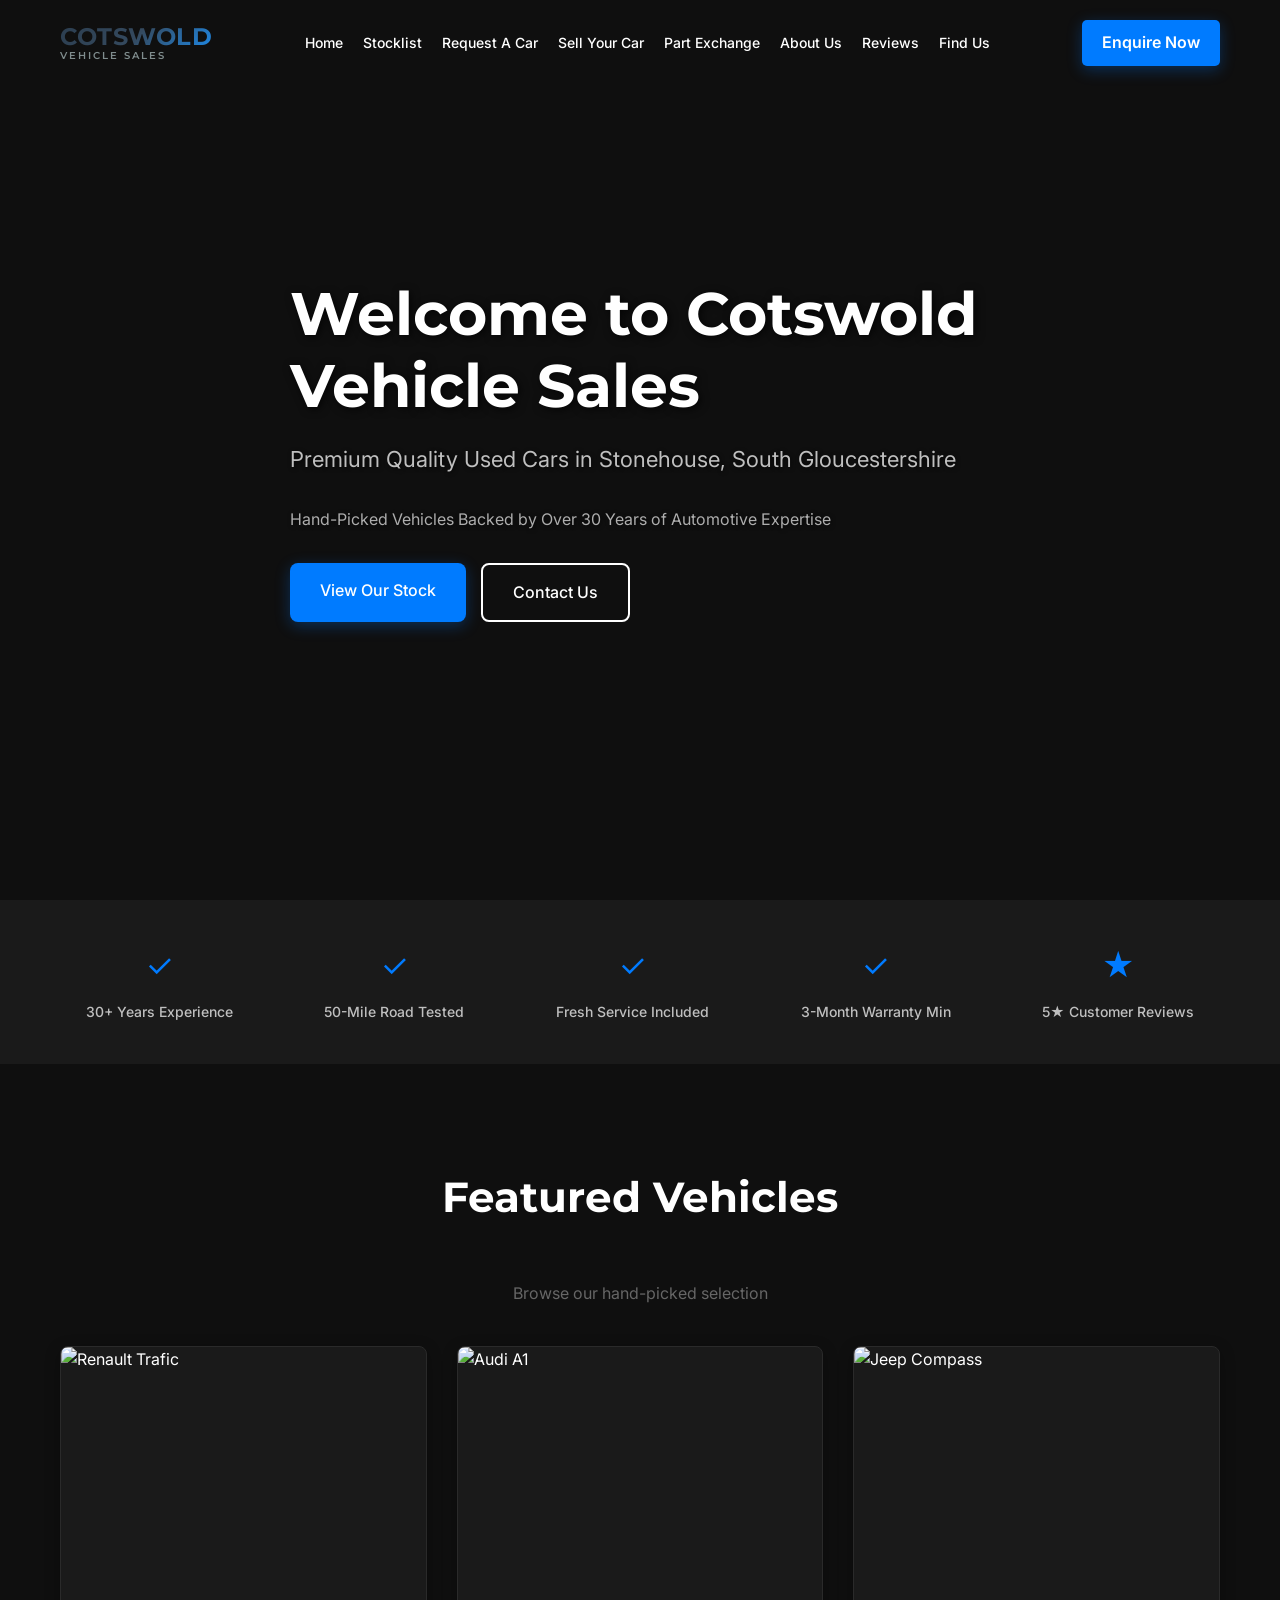
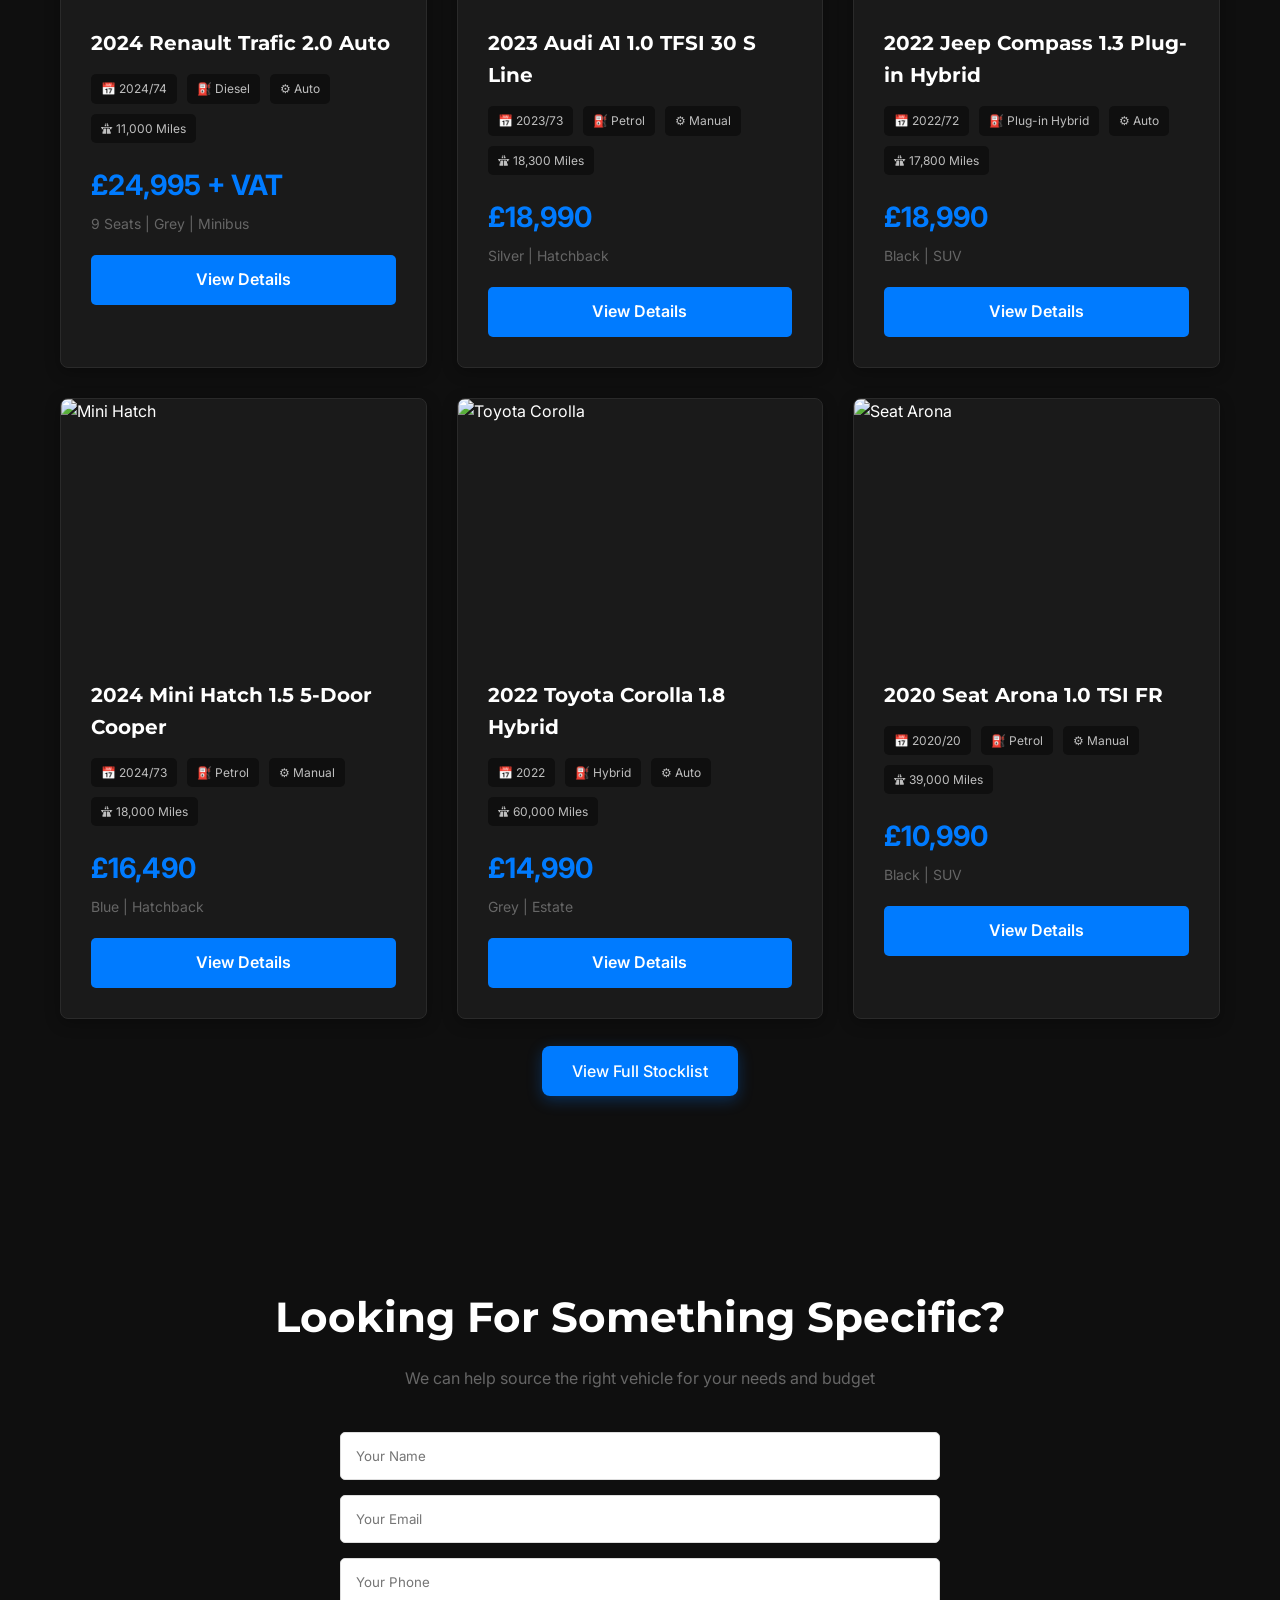
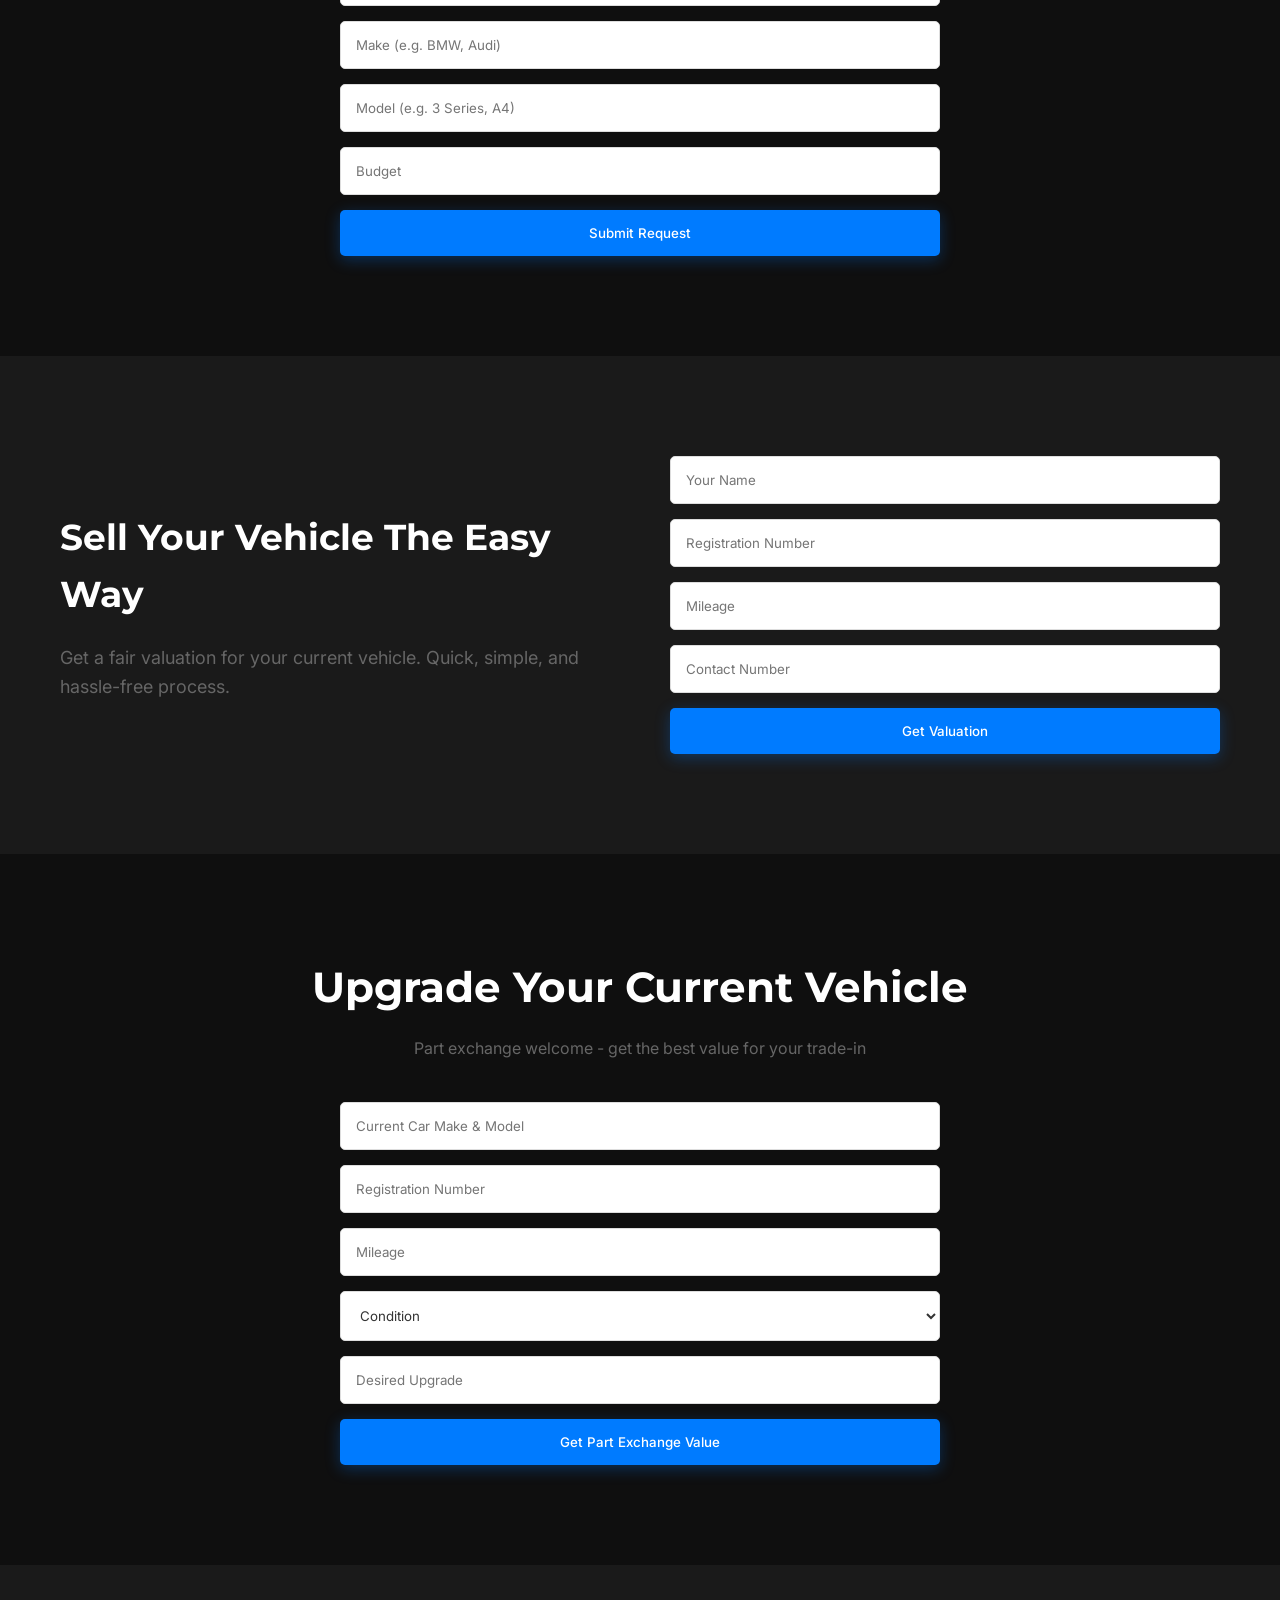
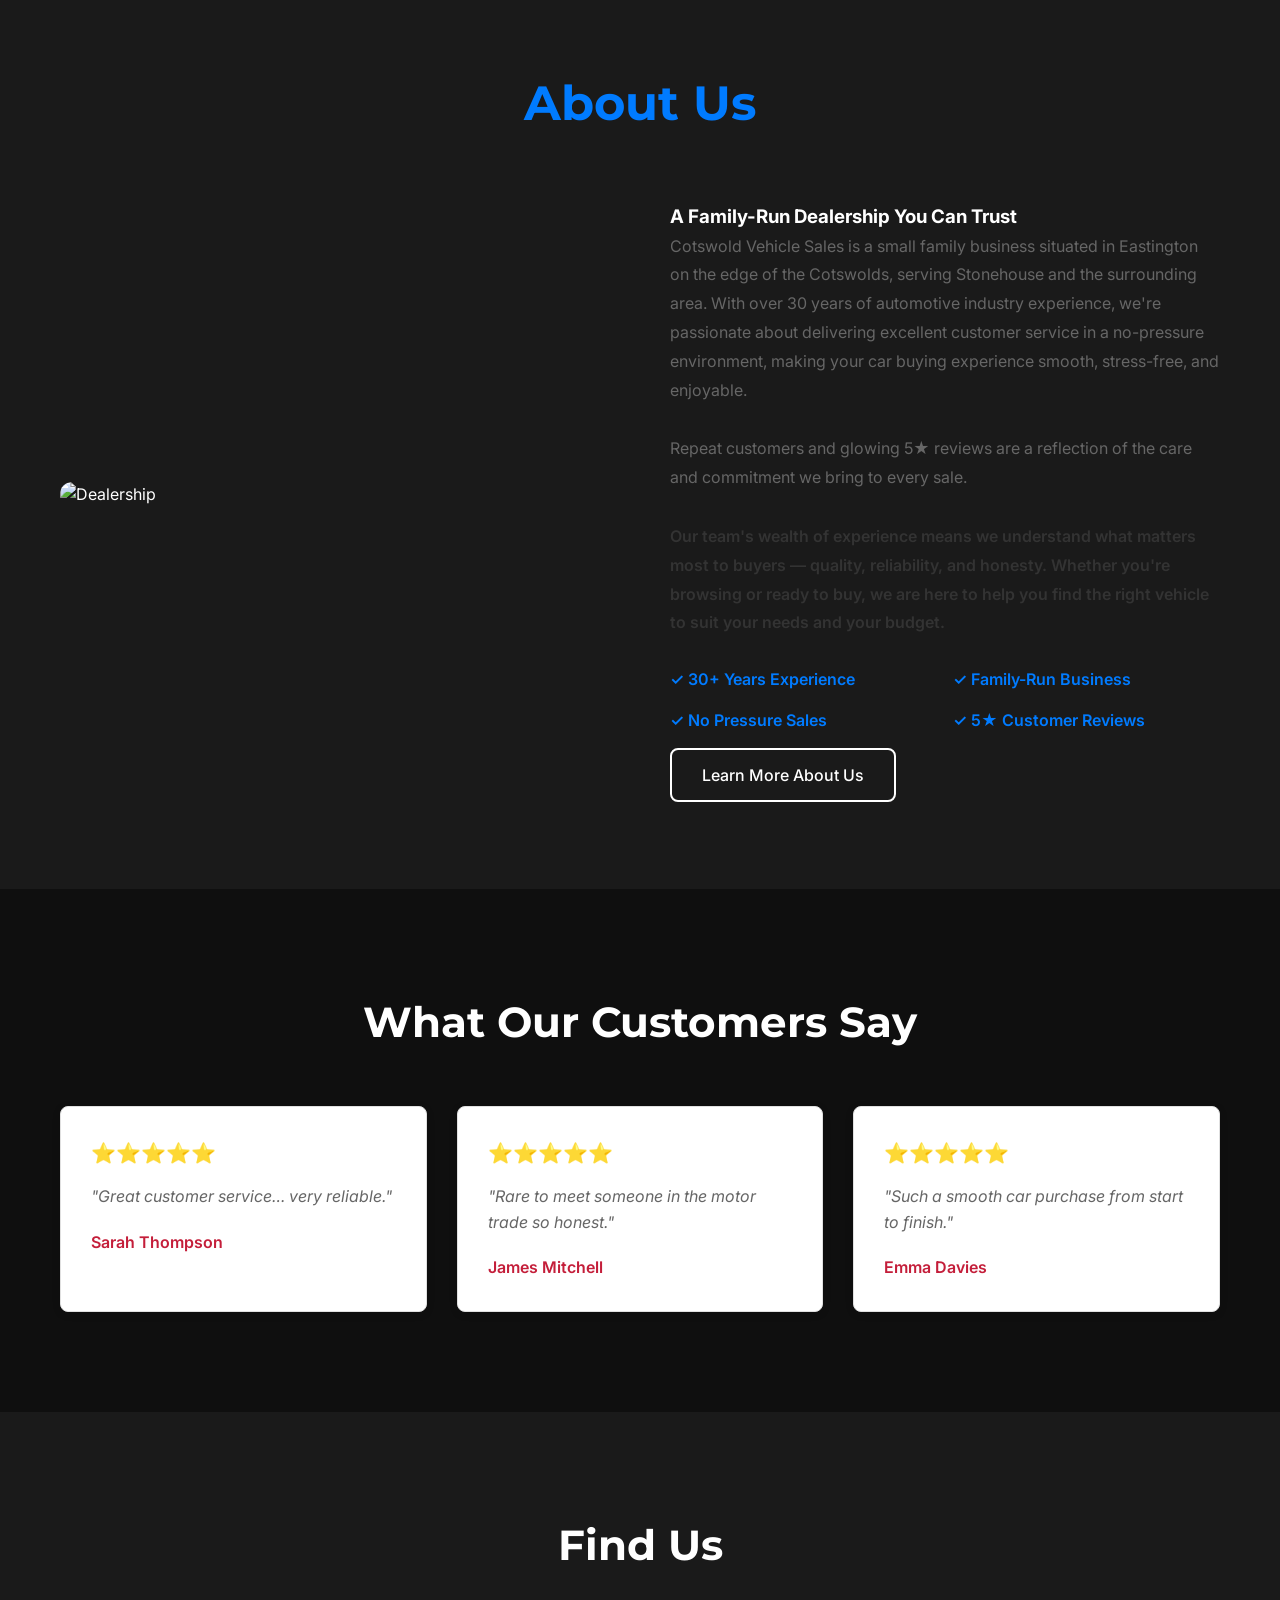
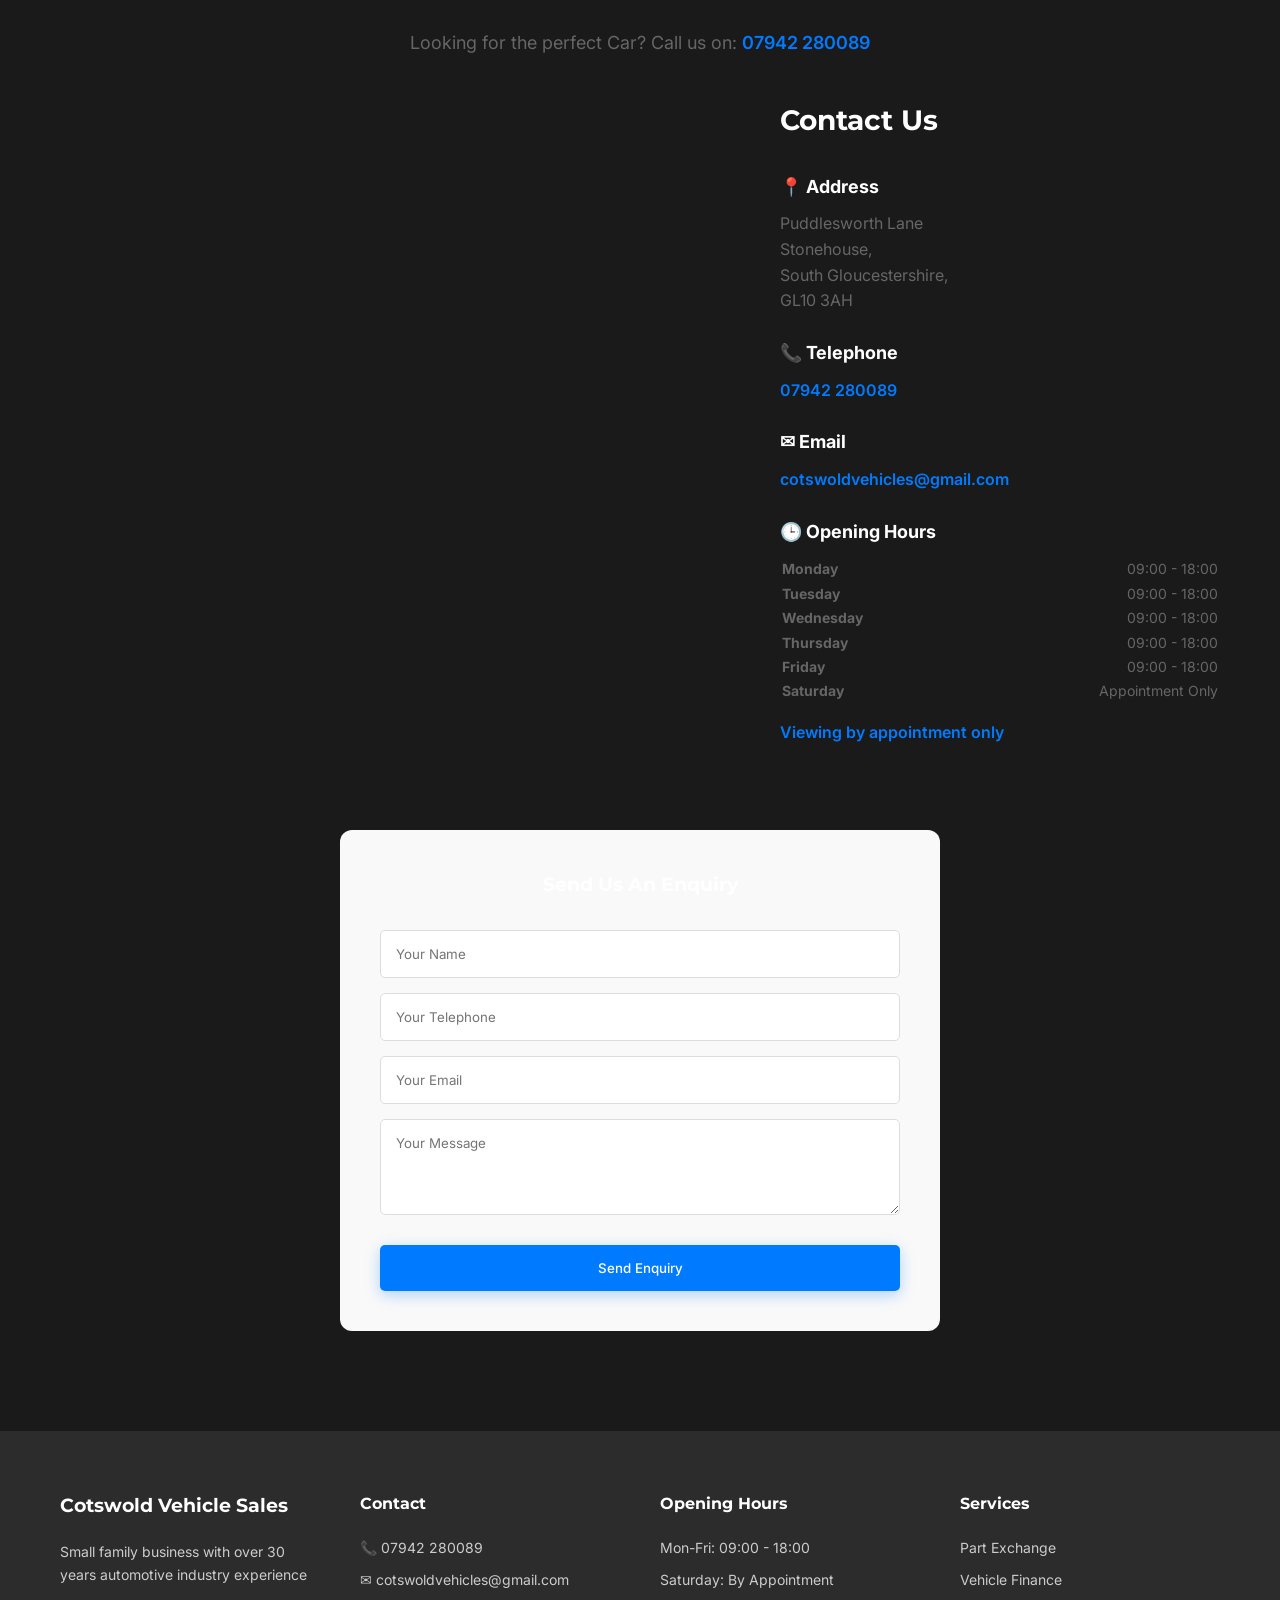
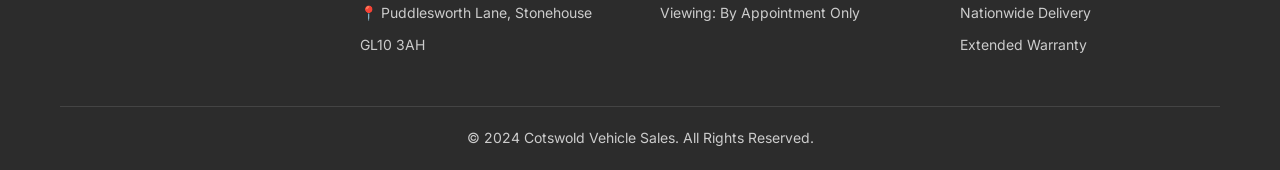
==== index.html @ 3a7c2513 "add all changes" ====
<!DOCTYPE html>
<html lang="en">
<head>
    <meta charset="UTF-8">
    <meta name="viewport" content="width=device-width, initial-scale=1.0">
    <title>Cotswold Vehicle Sales - Quality Used Cars in Stonehouse</title>
    <link rel="stylesheet" href="styles.css">
    <link href="https://fonts.googleapis.com/css2?family=Montserrat:wght@600;700&family=Inter:wght@400;500&display=swap" rel="stylesheet">
</head>
<body>
    <nav id="navbar">
        <div class="container">
            <div class="nav-content">
                <a href="index.html" class="logo">
                    <div class="logo-text">
                        <span class="logo-main">COTSWOLD</span>
                        <span class="logo-sub">Vehicle Sales</span>
                    </div>
                </a>
                <ul class="nav-links">
                    <li><a href="#home">Home</a></li>
                    <li><a href="#stocklist">Stocklist</a></li>
                    <li><a href="#request-car">Request A Car</a></li>
                    <li><a href="#sell-car">Sell Your Car</a></li>
                    <li><a href="#part-exchange">Part Exchange</a></li>
                    <li><a href="#about">About Us</a></li>
                    <li><a href="#reviews">Reviews</a></li>
                    <li><a href="#find-us">Find Us</a></li>
                </ul>
                <a href="contact.html" class="cta-btn">Enquire Now</a>
            </div>
        </div>
    </nav>

    <section class="hero" id="home">
        <div class="hero-overlay"></div>
        <div class="container">
            <div class="hero-content">
                <h1 class="fade-up">Welcome to Cotswold Vehicle Sales</h1>
                <p class="fade-up-delay">Premium Quality Used Cars in Stonehouse, South Gloucestershire</p>
                <p class="fade-up-delay" style="font-size: 16px; margin-top: 10px; opacity: 0.9;">Hand-Picked Vehicles Backed by Over 30 Years of Automotive Expertise</p>
                <div class="hero-buttons fade-up-delay-2">
                    <a href="#stocklist" class="btn-primary">View Our Stock</a>
                    <a href="#find-us" class="btn-secondary">Contact Us</a>
                </div>
            </div>
        </div>
    </section>

    <section class="trust-bar">
        <div class="container">
            <div class="trust-items">
                <div class="trust-item">
                    <div class="trust-icon">✓</div>
                    <p>30+ Years Experience</p>
                </div>
                <div class="trust-item">
                    <div class="trust-icon">✓</div>
                    <p>50-Mile Road Tested</p>
                </div>
                <div class="trust-item">
                    <div class="trust-icon">✓</div>
                    <p>Fresh Service Included</p>
                </div>
                <div class="trust-item">
                    <div class="trust-icon">✓</div>
                    <p>3-Month Warranty Min</p>
                </div>
                <div class="trust-item">
                    <div class="trust-icon">★</div>
                    <p>5★ Customer Reviews</p>
                </div>
            </div>
        </div>
    </section>

    <section class="featured-vehicles" id="stocklist">
        <div class="container">
            <h2>Featured Vehicles</h2>
            <p style="text-align: center; color: #666; margin-bottom: 40px;">Browse our hand-picked selection</p>
            <div class="vehicle-grid">
                <div class="vehicle-card">
                    <div class="vehicle-image">
                        <img src="https://images.unsplash.com/photo-1527786356703-4b100091cd2c?w=800" alt="Renault Trafic">
                    </div>
                    <div class="vehicle-info">
                        <h3>2024 Renault Trafic 2.0 Auto</h3>
                        <div class="specs">
                            <span>📅 2024/74</span>
                            <span>⛽ Diesel</span>
                            <span>⚙ Auto</span>
                            <span>🛣 11,000 Miles</span>
                        </div>
                        <div class="price">£24,995 + VAT</div>
                        <p class="finance">9 Seats | Grey | Minibus</p>
                        <a href="inventory.html" class="btn-view">View Details</a>
                    </div>
                </div>

                <div class="vehicle-card">
                    <div class="vehicle-image">
                        <img src="https://images.unsplash.com/photo-1606664515524-ed2f786a0bd6?w=800" alt="Audi A1">
                    </div>
                    <div class="vehicle-info">
                        <h3>2023 Audi A1 1.0 TFSI 30 S Line</h3>
                        <div class="specs">
                            <span>📅 2023/73</span>
                            <span>⛽ Petrol</span>
                            <span>⚙ Manual</span>
                            <span>🛣 18,300 Miles</span>
                        </div>
                        <div class="price">£18,990</div>
                        <p class="finance">Silver | Hatchback</p>
                        <a href="inventory.html" class="btn-view">View Details</a>
                    </div>
                </div>

                <div class="vehicle-card">
                    <div class="vehicle-image">
                        <img src="https://images.unsplash.com/photo-1519641471654-76ce0107ad1b?w=800" alt="Jeep Compass">
                    </div>
                    <div class="vehicle-info">
                        <h3>2022 Jeep Compass 1.3 Plug-in Hybrid</h3>
                        <div class="specs">
                            <span>📅 2022/72</span>
                            <span>⛽ Plug-in Hybrid</span>
                            <span>⚙ Auto</span>
                            <span>🛣 17,800 Miles</span>
                        </div>
                        <div class="price">£18,990</div>
                        <p class="finance">Black | SUV</p>
                        <a href="inventory.html" class="btn-view">View Details</a>
                    </div>
                </div>

                <div class="vehicle-card">
                    <div class="vehicle-image">
                        <img src="https://images.unsplash.com/photo-1556189250-72ba954cfc2b?w=800" alt="Mini Hatch">
                    </div>
                    <div class="vehicle-info">
                        <h3>2024 Mini Hatch 1.5 5-Door Cooper</h3>
                        <div class="specs">
                            <span>📅 2024/73</span>
                            <span>⛽ Petrol</span>
                            <span>⚙ Manual</span>
                            <span>🛣 18,000 Miles</span>
                        </div>
                        <div class="price">£16,490</div>
                        <p class="finance">Blue | Hatchback</p>
                        <a href="inventory.html" class="btn-view">View Details</a>
                    </div>
                </div>

                <div class="vehicle-card">
                    <div class="vehicle-image">
                        <img src="https://images.unsplash.com/photo-1621007947382-bb3c3994e3fb?w=800" alt="Toyota Corolla">
                    </div>
                    <div class="vehicle-info">
                        <h3>2022 Toyota Corolla 1.8 Hybrid</h3>
                        <div class="specs">
                            <span>📅 2022</span>
                            <span>⛽ Hybrid</span>
                            <span>⚙ Auto</span>
                            <span>🛣 60,000 Miles</span>
                        </div>
                        <div class="price">£14,990</div>
                        <p class="finance">Grey | Estate</p>
                        <a href="inventory.html" class="btn-view">View Details</a>
                    </div>
                </div>

                <div class="vehicle-card">
                    <div class="vehicle-image">
                        <img src="https://images.unsplash.com/photo-1552519507-da3b142c6e3d?w=800" alt="Seat Arona">
                    </div>
                    <div class="vehicle-info">
                        <h3>2020 Seat Arona 1.0 TSI FR</h3>
                        <div class="specs">
                            <span>📅 2020/20</span>
                            <span>⛽ Petrol</span>
                            <span>⚙ Manual</span>
                            <span>🛣 39,000 Miles</span>
                        </div>
                        <div class="price">£10,990</div>
                        <p class="finance">Black | SUV</p>
                        <a href="inventory.html" class="btn-view">View Details</a>
                    </div>
                </div>
            </div>
            <div style="text-align: center; margin-top: 40px;">
                <a href="inventory.html" class="btn-primary">View Full Stocklist</a>
            </div>
        </div>
    </section>

    <section class="request-car" id="request-car">
        <div class="container">
            <h2>Looking For Something Specific?</h2>
            <p style="text-align: center; color: #666; margin-bottom: 40px;">We can help source the right vehicle for your needs and budget</p>
            <form class="request-form">
                <input type="text" placeholder="Your Name" required>
                <input type="email" placeholder="Your Email" required>
                <input type="tel" placeholder="Your Phone" required>
                <input type="text" placeholder="Make (e.g. BMW, Audi)">
                <input type="text" placeholder="Model (e.g. 3 Series, A4)">
                <input type="text" placeholder="Budget">
                <button type="submit" class="btn-primary">Submit Request</button>
            </form>
        </div>
    </section>

    <section class="sell-car" id="sell-car">
        <div class="container">
            <div class="sell-grid">
                <div class="sell-content">
                    <h2>Sell Your Vehicle The Easy Way</h2>
                    <p>Get a fair valuation for your current vehicle. Quick, simple, and hassle-free process.</p>
                </div>
                <form class="sell-form">
                    <input type="text" placeholder="Your Name" required>
                    <input type="text" placeholder="Registration Number" required>
                    <input type="text" placeholder="Mileage" required>
                    <input type="tel" placeholder="Contact Number" required>
                    <button type="submit" class="btn-primary">Get Valuation</button>
                </form>
            </div>
        </div>
    </section>

    <section class="part-exchange" id="part-exchange">
        <div class="container">
            <h2>Upgrade Your Current Vehicle</h2>
            <p style="text-align: center; color: #666; margin-bottom: 40px;">Part exchange welcome - get the best value for your trade-in</p>
            <form class="exchange-form">
                <input type="text" placeholder="Current Car Make & Model" required>
                <input type="text" placeholder="Registration Number" required>
                <input type="text" placeholder="Mileage" required>
                <select required>
                    <option value="">Condition</option>
                    <option>Excellent</option>
                    <option>Good</option>
                    <option>Fair</option>
                </select>
                <input type="text" placeholder="Desired Upgrade">
                <button type="submit" class="btn-primary">Get Part Exchange Value</button>
            </form>
        </div>
    </section>

    <section class="about-home" id="about">
        <div class="container">
            <h2>About Us</h2>
            <div class="about-grid">
                <div class="about-image">
                    <img src="https://images.unsplash.com/photo-1486262715619-67b85e0b08d3?w=800" alt="Dealership">
                </div>
                <div class="about-content">
                    <h3>A Family-Run Dealership You Can Trust</h3>
                    <p>Cotswold Vehicle Sales is a small family business situated in Eastington on the edge of the Cotswolds, serving Stonehouse and the surrounding area. With over 30 years of automotive industry experience, we're passionate about delivering excellent customer service in a no-pressure environment, making your car buying experience smooth, stress-free, and enjoyable.</p>
                    <p>Repeat customers and glowing 5★ reviews are a reflection of the care and commitment we bring to every sale.</p>
                    <p style="margin-top: 25px; font-weight: 600; color: #333;">Our team's wealth of experience means we understand what matters most to buyers — quality, reliability, and honesty. Whether you're browsing or ready to buy, we are here to help you find the right vehicle to suit your needs and your budget.</p>
                    <div class="about-features">
                        <div class="feature-item">✓ 30+ Years Experience</div>
                        <div class="feature-item">✓ Family-Run Business</div>
                        <div class="feature-item">✓ No Pressure Sales</div>
                        <div class="feature-item">✓ 5★ Customer Reviews</div>
                    </div>
                    <a href="about.html" class="btn-secondary">Learn More About Us</a>
                </div>
            </div>
        </div>
    </section>

    <section class="testimonials" id="reviews">
        <div class="container">
            <h2>What Our Customers Say</h2>
            <div class="testimonial-slider">
                <div class="testimonial-card">
                    <div class="stars">⭐⭐⭐⭐⭐</div>
                    <p>"Great customer service… very reliable."</p>
                    <div class="customer">Sarah Thompson</div>
                </div>
                <div class="testimonial-card">
                    <div class="stars">⭐⭐⭐⭐⭐</div>
                    <p>"Rare to meet someone in the motor trade so honest."</p>
                    <div class="customer">James Mitchell</div>
                </div>
                <div class="testimonial-card">
                    <div class="stars">⭐⭐⭐⭐⭐</div>
                    <p>"Such a smooth car purchase from start to finish."</p>
                    <div class="customer">Emma Davies</div>
                </div>
            </div>
        </div>
    </section>

    <section class="find-us" id="find-us">
        <div class="container">
            <h2>Find Us</h2>
            <p style="text-align: center; color: #666; margin-bottom: 40px; font-size: 18px;">Looking for the perfect Car? Call us on: <a href="tel:07942280089" style="color: #007BFF; font-weight: 600; text-decoration: none;">07942 280089</a></p>
            <div class="location-grid">
                <div class="map-placeholder">
                    <iframe src="https://www.google.com/maps/embed?pb=!1m18!1m12!1m3!1d2478.8!2d-2.2!3d51.7!2m3!1f0!2f0!3f0!3m2!1i1024!2i768!4f13.1!3m3!1m2!1s0x0%3A0x0!2zNTHCsDQyJzAwLjAiTiAywrAxMicwMC4wIlc!5e0!3m2!1sen!2suk!4v1234567890" width="100%" height="400" style="border:0; border-radius: 8px;" allowfullscreen="" loading="lazy"></iframe>
                </div>
                <div class="location-info">
                    <h3>Contact Us</h3>
                    <div class="info-item">
                        <h4>📍 Address</h4>
                        <p>Puddlesworth Lane<br>Stonehouse,<br>South Gloucestershire,<br>GL10 3AH</p>
                    </div>
                    <div class="info-item">
                        <h4>📞 Telephone</h4>
                        <p><a href="tel:07942280089" style="color: #007BFF; text-decoration: none; font-weight: 600;">07942 280089</a></p>
                    </div>
                    <div class="info-item">
                        <h4>✉ Email</h4>
                        <p><a href="mailto:cotswoldvehicles@gmail.com" style="color: #007BFF; text-decoration: none; font-weight: 600;">cotswoldvehicles@gmail.com</a></p>
                    </div>
                    <div class="info-item">
                        <h4>🕒 Opening Hours</h4>
                        <table style="width: 100%; color: #666; font-size: 14px;">
                            <tr><td><strong>Monday</strong></td><td style="text-align: right;">09:00 - 18:00</td></tr>
                            <tr><td><strong>Tuesday</strong></td><td style="text-align: right;">09:00 - 18:00</td></tr>
                            <tr><td><strong>Wednesday</strong></td><td style="text-align: right;">09:00 - 18:00</td></tr>
                            <tr><td><strong>Thursday</strong></td><td style="text-align: right;">09:00 - 18:00</td></tr>
                            <tr><td><strong>Friday</strong></td><td style="text-align: right;">09:00 - 18:00</td></tr>
                            <tr><td><strong>Saturday</strong></td><td style="text-align: right;">Appointment Only</td></tr>
                        </table>
                        <p style="margin-top: 15px; font-weight: 600; color: #007BFF;">Viewing by appointment only</p>
                    </div>
                </div>
            </div>
            
            <div style="max-width: 600px; margin: 60px auto 0; background: #F9F9F9; padding: 40px; border-radius: 12px;">
                <h3 style="text-align: center; margin-bottom: 30px; font-family: 'Montserrat', sans-serif;">Send Us An Enquiry</h3>
                <form class="request-form">
                    <input type="text" placeholder="Your Name" required>
                    <input type="tel" placeholder="Your Telephone" required>
                    <input type="email" placeholder="Your Email" required>
                    <textarea placeholder="Your Message" rows="4" style="padding: 15px; border: 1px solid #DDDDDD; border-radius: 5px; font-family: 'Inter', sans-serif; background: #FFFFFF; color: #333333; width: 100%; margin-bottom: 15px;"></textarea>
                    <button type="submit" class="btn-primary">Send Enquiry</button>
                </form>
            </div>
        </div>
    </section>

    <footer>
        <div class="container">
            <div class="footer-content">
                <div class="footer-col">
                    <h3>Cotswold Vehicle Sales</h3>
                    <p>Small family business with over 30 years automotive industry experience</p>
                </div>
                <div class="footer-col">
                    <h4>Contact</h4>
                    <ul>
                        <li>📞 07942 280089</li>
                        <li>✉ cotswoldvehicles@gmail.com</li>
                        <li>📍 Puddlesworth Lane, Stonehouse</li>
                        <li>GL10 3AH</li>
                    </ul>
                </div>
                <div class="footer-col">
                    <h4>Opening Hours</h4>
                    <ul>
                        <li>Mon-Fri: 09:00 - 18:00</li>
                        <li>Saturday: By Appointment</li>
                        <li>Viewing: By Appointment Only</li>
                    </ul>
                </div>
                <div class="footer-col">
                    <h4>Services</h4>
                    <ul>
                        <li>Part Exchange</li>
                        <li>Vehicle Finance</li>
                        <li>Nationwide Delivery</li>
                        <li>Extended Warranty</li>
                    </ul>
                </div>
            </div>
            <div class="footer-bottom">
                <p>© 2024 Cotswold Vehicle Sales. All Rights Reserved.</p>
            </div>
        </div>
    </footer>

    <script src="script.js"></script>
</body>
</html>
---- styles.css ----
* {
    margin: 0;
    padding: 0;
    box-sizing: border-box;
}

body {
    font-family: 'Inter', sans-serif;
    background: #0F0F0F;
    color: #FFFFFF;
    line-height: 1.6;
}

.container {
    max-width: 1200px;
    margin: 0 auto;
    padding: 0 20px;
}

#navbar {
    position: fixed;
    top: 0;
    width: 100%;
    z-index: 1000;
    transition: all 0.3s ease;
    background: transparent;
}

#navbar.scrolled {
    background: rgba(15, 15, 15, 0.95);
    box-shadow: 0 2px 10px rgba(0,0,0,0.5);
}

.nav-content {
    display: flex;
    justify-content: space-between;
    align-items: center;
    padding: 20px 0;
}

.logo {
    font-family: 'Montserrat', sans-serif;
    display: flex;
    align-items: center;
    text-decoration: none;
    transition: all 0.3s ease;
}

.logo:hover {
    transform: translateY(-2px);
}

.logo-text {
    display: flex;
    flex-direction: column;
    line-height: 1;
}

.logo-main {
    font-size: 24px;
    font-weight: 700;
    background: linear-gradient(135deg, #2C3E50 0%, #34495E 50%, #1E88E5 100%);
    -webkit-background-clip: text;
    -webkit-text-fill-color: transparent;
    background-clip: text;
    letter-spacing: 0.5px;
}

.logo-sub {
    font-size: 10px;
    font-weight: 600;
    color: #7F8C8D;
    text-transform: uppercase;
    letter-spacing: 2px;
    margin-top: 2px;
}

.nav-links {
    display: flex;
    list-style: none;
    gap: 20px;
}

.nav-links a {
    color: #FFFFFF;
    text-decoration: none;
    transition: color 0.3s;
    font-weight: 500;
    font-size: 14px;
}

.nav-links a:hover {
    color: #007BFF;
}

.cta-btn {
    background: #007BFF;
    color: #FFFFFF;
    padding: 10px 20px;
    border-radius: 5px;
    text-decoration: none;
    transition: all 0.3s;
    font-weight: 600;
    box-shadow: 0 4px 15px rgba(0, 123, 255, 0.3);
}

.cta-btn:hover {
    background: #0056b3;
    box-shadow: 0 6px 20px rgba(0, 123, 255, 0.5);
    transform: translateY(-2px);
}

.hero {
    position: relative;
    min-height: 100vh;
    display: flex;
    align-items: center;
    background: url('https://images.unsplash.com/photo-1492144534655-ae79c964c9d7?w=1920') center/cover;
    padding-top: 100px;
    padding-bottom: 100px;
}

@keyframes zoomIn {
    from { transform: scale(1); }
    to { transform: scale(1.05); }
}

.hero-overlay {
    position: absolute;
    top: 0;
    left: 0;
    width: 100%;
    height: 100%;
    background: linear-gradient(135deg, rgba(15,15,15,0.7) 0%, rgba(15,15,15,0.5) 100%);
}

.hero-content {
    position: relative;
    z-index: 1;
    max-width: 700px;
}

.hero h1 {
    font-family: 'Montserrat', sans-serif;
    font-size: 60px;
    font-weight: 700;
    margin-bottom: 20px;
    line-height: 1.2;
    color: #FFFFFF;
    text-shadow: 2px 2px 8px rgba(0,0,0,0.7);
}

.hero p {
    font-size: 22px;
    color: #BFBFBF;
    margin-bottom: 30px;
    text-shadow: 1px 1px 4px rgba(0,0,0,0.7);
}

.hero-buttons {
    display: flex;
    gap: 15px;
}

.btn-primary, .btn-secondary {
    padding: 15px 30px;
    border-radius: 8px;
    text-decoration: none;
    font-weight: 500;
    transition: all 0.3s;
}

.btn-primary {
    background: #007BFF;
    color: #FFFFFF;
    box-shadow: 0 4px 15px rgba(0, 123, 255, 0.3);
}

.btn-primary:hover {
    background: #0056b3;
    box-shadow: 0 6px 20px rgba(0, 123, 255, 0.5);
    transform: translateY(-2px);
}

.btn-secondary {
    background: transparent;
    color: #FFFFFF;
    border: 2px solid #FFFFFF;
}

.btn-secondary:hover {
    background: #007BFF;
    color: #FFFFFF;
    border-color: #007BFF;
}

.fade-up {
    animation: fadeUp 0.6s ease;
}

.fade-up-delay {
    animation: fadeUp 0.8s ease;
}

.fade-up-delay-2 {
    animation: fadeUp 1s ease;
}

@keyframes fadeUp {
    from {
        opacity: 0;
        transform: translateY(30px);
    }
    to {
        opacity: 1;
        transform: translateY(0);
    }
}

.trust-bar {
    padding: 40px 0;
    background: #1A1A1A;
}

.trust-items {
    display: flex;
    justify-content: space-around;
    gap: 40px;
    flex-wrap: wrap;
}

.trust-item {
    text-align: center;
}

.trust-icon {
    font-size: 32px;
    color: #007BFF;
    margin-bottom: 10px;
}

.trust-item p {
    font-size: 14px;
    color: #BFBFBF;
    font-weight: 500;
}

.featured-vehicles {
    padding: 100px 0;
    background: #0F0F0F;
}

.featured-vehicles h2 {
    font-family: 'Montserrat', sans-serif;
    font-size: 42px;
    text-align: center;
    margin-bottom: 50px;
    color: #FFFFFF;
}

.vehicle-grid {
    display: grid;
    grid-template-columns: repeat(3, 1fr);
    gap: 30px;
}

.vehicle-card {
    background: #1A1A1A;
    border-radius: 8px;
    overflow: hidden;
    transition: all 0.3s;
    box-shadow: 0 4px 15px rgba(0,0,0,0.3);
    border: 1px solid #2A2A2A;
}

.vehicle-card:hover {
    transform: translateY(-10px);
    box-shadow: 0 10px 30px rgba(0, 123, 255, 0.3);
}

.vehicle-image {
    position: relative;
    overflow: hidden;
    height: 250px;
}

.vehicle-image img {
    width: 100%;
    height: 100%;
    object-fit: cover;
    transition: transform 0.3s;
}

.vehicle-card:hover .vehicle-image img {
    transform: scale(1.05);
}

.wishlist {
    position: absolute;
    top: 15px;
    right: 15px;
    background: rgba(0,0,0,0.6);
    width: 40px;
    height: 40px;
    border-radius: 50%;
    display: flex;
    align-items: center;
    justify-content: center;
    font-size: 20px;
    cursor: pointer;
    transition: all 0.3s;
}

.wishlist:hover {
    background: #007BFF;
    transform: scale(1.1);
}

.vehicle-info {
    padding: 30px;
}

.vehicle-info h3 {
    font-family: 'Montserrat', sans-serif;
    font-size: 20px;
    margin-bottom: 15px;
}

.specs {
    display: flex;
    flex-wrap: wrap;
    gap: 10px;
    margin-bottom: 20px;
}

.specs span {
    font-size: 12px;
    color: #BFBFBF;
    background: #0F0F0F;
    padding: 5px 10px;
    border-radius: 5px;
}

.price {
    font-size: 28px;
    font-weight: 700;
    color: #007BFF;
    margin-bottom: 5px;
}

.finance {
    font-size: 14px;
    color: #666666;
    margin-bottom: 20px;
}

.btn-view {
    display: block;
    text-align: center;
    background: #007BFF;
    color: #FFFFFF;
    padding: 12px;
    border-radius: 5px;
    text-decoration: none;
    transition: all 0.3s;
    font-weight: 600;
}

.btn-view:hover {
    background: #0056b3;
    box-shadow: 0 4px 15px rgba(0, 123, 255, 0.4);
}

.why-choose {
    padding: 80px 0;
    background: #F9F9F9;
}

.why-choose h2 {
    font-family: 'Montserrat', sans-serif;
    font-size: 42px;
    text-align: center;
    margin-bottom: 50px;
}

.why-grid {
    display: grid;
    grid-template-columns: repeat(4, 1fr);
    gap: 30px;
}

.why-card {
    background: #FFFFFF;
    padding: 30px;
    border-radius: 8px;
    text-align: center;
    transition: all 0.3s;
    border: 1px solid #E0E0E0;
}

.why-card:hover {
    transform: translateY(-5px);
    box-shadow: 0 8px 20px rgba(0,0,0,0.1);
    border-color: #C41E3A;
}

.why-icon {
    font-size: 48px;
    margin-bottom: 20px;
    transition: transform 0.3s;
}

.why-card:hover .why-icon {
    transform: scale(1.1);
}

.why-card h3 {
    font-family: 'Montserrat', sans-serif;
    font-size: 20px;
    margin-bottom: 15px;
}

.why-card p {
    color: #666666;
    font-size: 14px;
}

.testimonials {
    padding: 100px 0;
    background: #0F0F0F;
}

.testimonials h2 {
    font-family: 'Montserrat', sans-serif;
    font-size: 42px;
    text-align: center;
    margin-bottom: 50px;
}

.testimonial-slider {
    display: grid;
    grid-template-columns: repeat(3, 1fr);
    gap: 30px;
}

.testimonial-card {
    background: #FFFFFF;
    padding: 30px;
    border-radius: 8px;
    box-shadow: 0 2px 8px rgba(0,0,0,0.1);
    border: 1px solid #E0E0E0;
}

.stars {
    color: #FFD700;
    font-size: 20px;
    margin-bottom: 15px;
}

.testimonial-card p {
    color: #666666;
    margin-bottom: 20px;
    font-style: italic;
}

.customer {
    font-weight: 600;
    color: #C41E3A;
}

.final-cta {
    position: relative;
    padding: 100px 0;
    background: url('https://images.unsplash.com/photo-1503376780353-7e6692767b70?w=1920') center/cover;
    text-align: center;
}

.cta-overlay {
    position: absolute;
    top: 0;
    left: 0;
    width: 100%;
    height: 100%;
    background: rgba(0,0,0,0.7);
}

.final-cta .container {
    position: relative;
    z-index: 1;
}

.final-cta h2 {
    font-family: 'Montserrat', sans-serif;
    font-size: 48px;
    margin-bottom: 30px;
}

.cta-buttons {
    display: flex;
    justify-content: center;
    gap: 15px;
    flex-wrap: wrap;
}

footer {
    background: #2C2C2C;
    padding: 60px 0 20px;
}

.footer-content {
    display: grid;
    grid-template-columns: repeat(4, 1fr);
    gap: 40px;
    margin-bottom: 40px;
}

.footer-col h3, .footer-col h4 {
    font-family: 'Montserrat', sans-serif;
    margin-bottom: 20px;
    color: #FFFFFF;
}

.footer-col p {
    color: #CCCCCC;
    font-size: 14px;
}

.footer-col ul {
    list-style: none;
}

.footer-col ul li {
    margin-bottom: 10px;
    color: #CCCCCC;
    font-size: 14px;
}

.footer-col ul li a {
    color: #CCCCCC;
    text-decoration: none;
    transition: color 0.3s;
}

.footer-col ul li a:hover {
    color: #C41E3A;
}

.footer-bottom {
    border-top: 1px solid #444444;
    padding-top: 20px;
    text-align: center;
    color: #CCCCCC;
    font-size: 14px;
}

.page-header {
    padding: 150px 0 80px;
    text-align: center;
    background: linear-gradient(135deg, #C41E3A 0%, #A01828 100%);
}

.page-header h1 {
    font-family: 'Montserrat', sans-serif;
    font-size: 48px;
    margin-bottom: 15px;
    color: #FFFFFF;
}

.page-header p {
    color: #FFFFFF;
    font-size: 18px;
    opacity: 0.9;
}

.filters {
    display: flex;
    gap: 15px;
    margin-bottom: 40px;
    flex-wrap: wrap;
}

.filters select {
    flex: 1;
    min-width: 150px;
    padding: 12px;
    background: #FFFFFF;
    color: #333333;
    border: 1px solid #DDDDDD;
    border-radius: 5px;
    font-size: 14px;
}

.inventory-section {
    padding: 60px 0;
}

.contact-section {
    padding: 60px 0;
}

.contact-grid {
    display: grid;
    grid-template-columns: 1fr 1fr;
    gap: 60px;
}

.contact-info h2, .contact-form h2 {
    font-family: 'Montserrat', sans-serif;
    font-size: 32px;
    margin-bottom: 30px;
}

.info-item {
    margin-bottom: 30px;
}

.info-item h3 {
    font-size: 18px;
    margin-bottom: 10px;
}

.info-item p {
    color: #666666;
}

.contact-form input, .contact-form textarea {
    width: 100%;
    padding: 15px;
    margin-bottom: 15px;
    background: #FFFFFF;
    border: 1px solid #DDDDDD;
    border-radius: 5px;
    color: #333333;
    font-family: 'Inter', sans-serif;
}

.contact-form button {
    width: 100%;
    padding: 15px;
    border: none;
    cursor: pointer;
}

.finance-section {
    padding: 60px 0;
}

.finance-grid {
    display: grid;
    grid-template-columns: 1fr 1fr;
    gap: 60px;
}

.finance-calculator, .finance-info {
    background: #FFFFFF;
    padding: 40px;
    border-radius: 8px;
    box-shadow: 0 2px 8px rgba(0,0,0,0.1);
    border: 1px solid #E0E0E0;
}

.finance-calculator h2, .finance-info h2 {
    font-family: 'Montserrat', sans-serif;
    font-size: 32px;
    margin-bottom: 30px;
}

.calculator-form label {
    display: block;
    margin-bottom: 8px;
    color: #333333;
    font-weight: 500;
}

.calculator-form input, .calculator-form select {
    width: 100%;
    padding: 12px;
    margin-bottom: 20px;
    background: #F9F9F9;
    border: 1px solid #DDDDDD;
    border-radius: 5px;
    color: #333333;
}

.estimate-result {
    background: #F9F9F9;
    padding: 30px;
    border-radius: 8px;
    text-align: center;
    margin: 30px 0;
    border: 2px solid #C41E3A;
}

.monthly-payment {
    font-size: 48px;
    font-weight: 700;
    color: #C41E3A;
    margin: 15px 0;
}

.disclaimer {
    font-size: 12px;
    color: #999999;
}

.finance-benefits {
    display: flex;
    flex-direction: column;
    gap: 25px;
}

.benefit-item {
    display: flex;
    gap: 20px;
}

.benefit-icon {
    width: 40px;
    height: 40px;
    background: #C41E3A;
    border-radius: 50%;
    display: flex;
    align-items: center;
    justify-content: center;
    flex-shrink: 0;
    color: #FFFFFF;
}

.benefit-item h3 {
    font-size: 18px;
    margin-bottom: 5px;
}

.benefit-item p {
    color: #666666;
    font-size: 14px;
}

.story-section {
    padding: 60px 0;
}

.story-grid {
    display: grid;
    grid-template-columns: 1fr 1fr;
    gap: 60px;
    align-items: center;
}

.story-image img {
    width: 100%;
    border-radius: 12px;
}

.story-content h2 {
    font-family: 'Montserrat', sans-serif;
    font-size: 36px;
    margin-bottom: 25px;
}

.story-content p {
    color: #666666;
    margin-bottom: 20px;
    line-height: 1.8;
}

.values-section {
    padding: 80px 0;
    background: #F9F9F9;
}

.values-section h2 {
    font-family: 'Montserrat', sans-serif;
    font-size: 42px;
    text-align: center;
    margin-bottom: 50px;
}

.vehicle-details {
    padding: 120px 0 60px;
}

.details-grid {
    display: grid;
    grid-template-columns: 1.5fr 1fr;
    gap: 60px;
}

.gallery img {
    width: 100%;
    border-radius: 12px;
}

.details-info h1 {
    font-family: 'Montserrat', sans-serif;
    font-size: 36px;
    margin-bottom: 20px;
}

.specs-list {
    background: #F9F9F9;
    padding: 30px;
    border-radius: 8px;
    margin: 30px 0;
    border: 1px solid #E0E0E0;
}

.spec-item {
    padding: 12px 0;
    border-bottom: 1px solid #E0E0E0;
    color: #666666;
}

.spec-item:last-child {
    border-bottom: none;
}

.action-buttons {
    display: flex;
    gap: 15px;
}

.action-buttons .btn-primary, .action-buttons .btn-secondary {
    flex: 1;
    text-align: center;
}

@media (max-width: 768px) {
    .nav-links {
        display: none;
    }
    
    .hero h1 {
        font-size: 36px;
    }
    
    .vehicle-grid, .why-grid, .testimonial-slider, .footer-content {
        grid-template-columns: 1fr;
        gap: 20px;
    }
    
    .hero-buttons, .cta-buttons {
        flex-direction: column;
    }
    
    .contact-grid, .finance-grid, .story-grid, .details-grid {
        grid-template-columns: 1fr;
    }
    
    .filters {
        flex-direction: column;
    }
    
    .action-buttons {
        flex-direction: column;
    }
}

/* REQUEST CAR SECTION */
.request-car {
    padding: 100px 0;
    background: #0F0F0F;
}

.request-car h2 {
    font-family: 'Montserrat', sans-serif;
    font-size: 42px;
    text-align: center;
    margin-bottom: 15px;
}

.request-form {
    max-width: 600px;
    margin: 0 auto;
    display: grid;
    gap: 15px;
}

.request-form input, .request-form button {
    padding: 15px;
    border: 1px solid #DDDDDD;
    border-radius: 5px;
    font-family: 'Inter', sans-serif;
}

.request-form input {
    background: #FFFFFF;
    color: #333333;
}

.request-form button {
    border: none;
    cursor: pointer;
}

/* SELL CAR SECTION */
.sell-car {
    padding: 100px 0;
    background: #1A1A1A;
}

.sell-grid {
    display: grid;
    grid-template-columns: 1fr 1fr;
    gap: 60px;
    align-items: center;
}

.sell-content h2 {
    font-family: 'Montserrat', sans-serif;
    font-size: 36px;
    margin-bottom: 20px;
}

.sell-content p {
    color: #666666;
    font-size: 18px;
}

.sell-form {
    display: grid;
    gap: 15px;
}

.sell-form input, .sell-form button {
    padding: 15px;
    border: 1px solid #DDDDDD;
    border-radius: 5px;
    font-family: 'Inter', sans-serif;
}

.sell-form input {
    background: #FFFFFF;
    color: #333333;
}

.sell-form button {
    border: none;
    cursor: pointer;
}

/* PART EXCHANGE SECTION */
.part-exchange {
    padding: 100px 0;
    background: #0F0F0F;
}

.part-exchange h2 {
    font-family: 'Montserrat', sans-serif;
    font-size: 42px;
    text-align: center;
    margin-bottom: 15px;
}

.exchange-form {
    max-width: 600px;
    margin: 0 auto;
    display: grid;
    gap: 15px;
}

.exchange-form input, .exchange-form select, .exchange-form button {
    padding: 15px;
    border: 1px solid #DDDDDD;
    border-radius: 5px;
    font-family: 'Inter', sans-serif;
}

.exchange-form input, .exchange-form select {
    background: #FFFFFF;
    color: #333333;
}

.exchange-form button {
    border: none;
    cursor: pointer;
}

/* ABOUT HOME SECTION */
.about-home {
    padding: 100px 0;
    background: #1A1A1A;
}

.about-home > .container > h2 {
    font-family: 'Montserrat', sans-serif;
    font-size: 48px;
    text-align: center;
    margin-bottom: 60px;
    color: #007BFF;
}

.about-grid {
    display: grid;
    grid-template-columns: 1fr 1fr;
    gap: 60px;
    align-items: center;
}

.about-image img {
    width: 100%;
    border-radius: 12px;
}

.about-content h2 {
    font-family: 'Montserrat', sans-serif;
    font-size: 36px;
    margin-bottom: 20px;
}

.about-content p {
    color: #666666;
    margin-bottom: 30px;
    line-height: 1.8;
}

.about-features {
    display: grid;
    grid-template-columns: 1fr 1fr;
    gap: 15px;
    margin-bottom: 30px;
}

.feature-item {
    color: #007BFF;
    font-weight: 600;
}

/* FIND US SECTION */
.find-us {
    padding: 100px 0;
    background: #1A1A1A;
}

.find-us h2 {
    font-family: 'Montserrat', sans-serif;
    font-size: 42px;
    text-align: center;
    margin-bottom: 50px;
}

.location-grid {
    display: grid;
    grid-template-columns: 1.5fr 1fr;
    gap: 60px;
}

.location-info h3 {
    font-family: 'Montserrat', sans-serif;
    font-size: 28px;
    margin-bottom: 30px;
}

.location-info .info-item {
    margin-bottom: 25px;
}

.location-info h4 {
    font-size: 18px;
    margin-bottom: 10px;
}

.location-info p {
    color: #666666;
}

@media (max-width: 768px) {
    .sell-grid, .about-grid, .location-grid {
        grid-template-columns: 1fr;
    }
    
    .about-features {
        grid-template-columns: 1fr;
    }
}

html {
    scroll-behavior: smooth;
}

.nav-links a[href^="#"] {
    cursor: pointer;
}
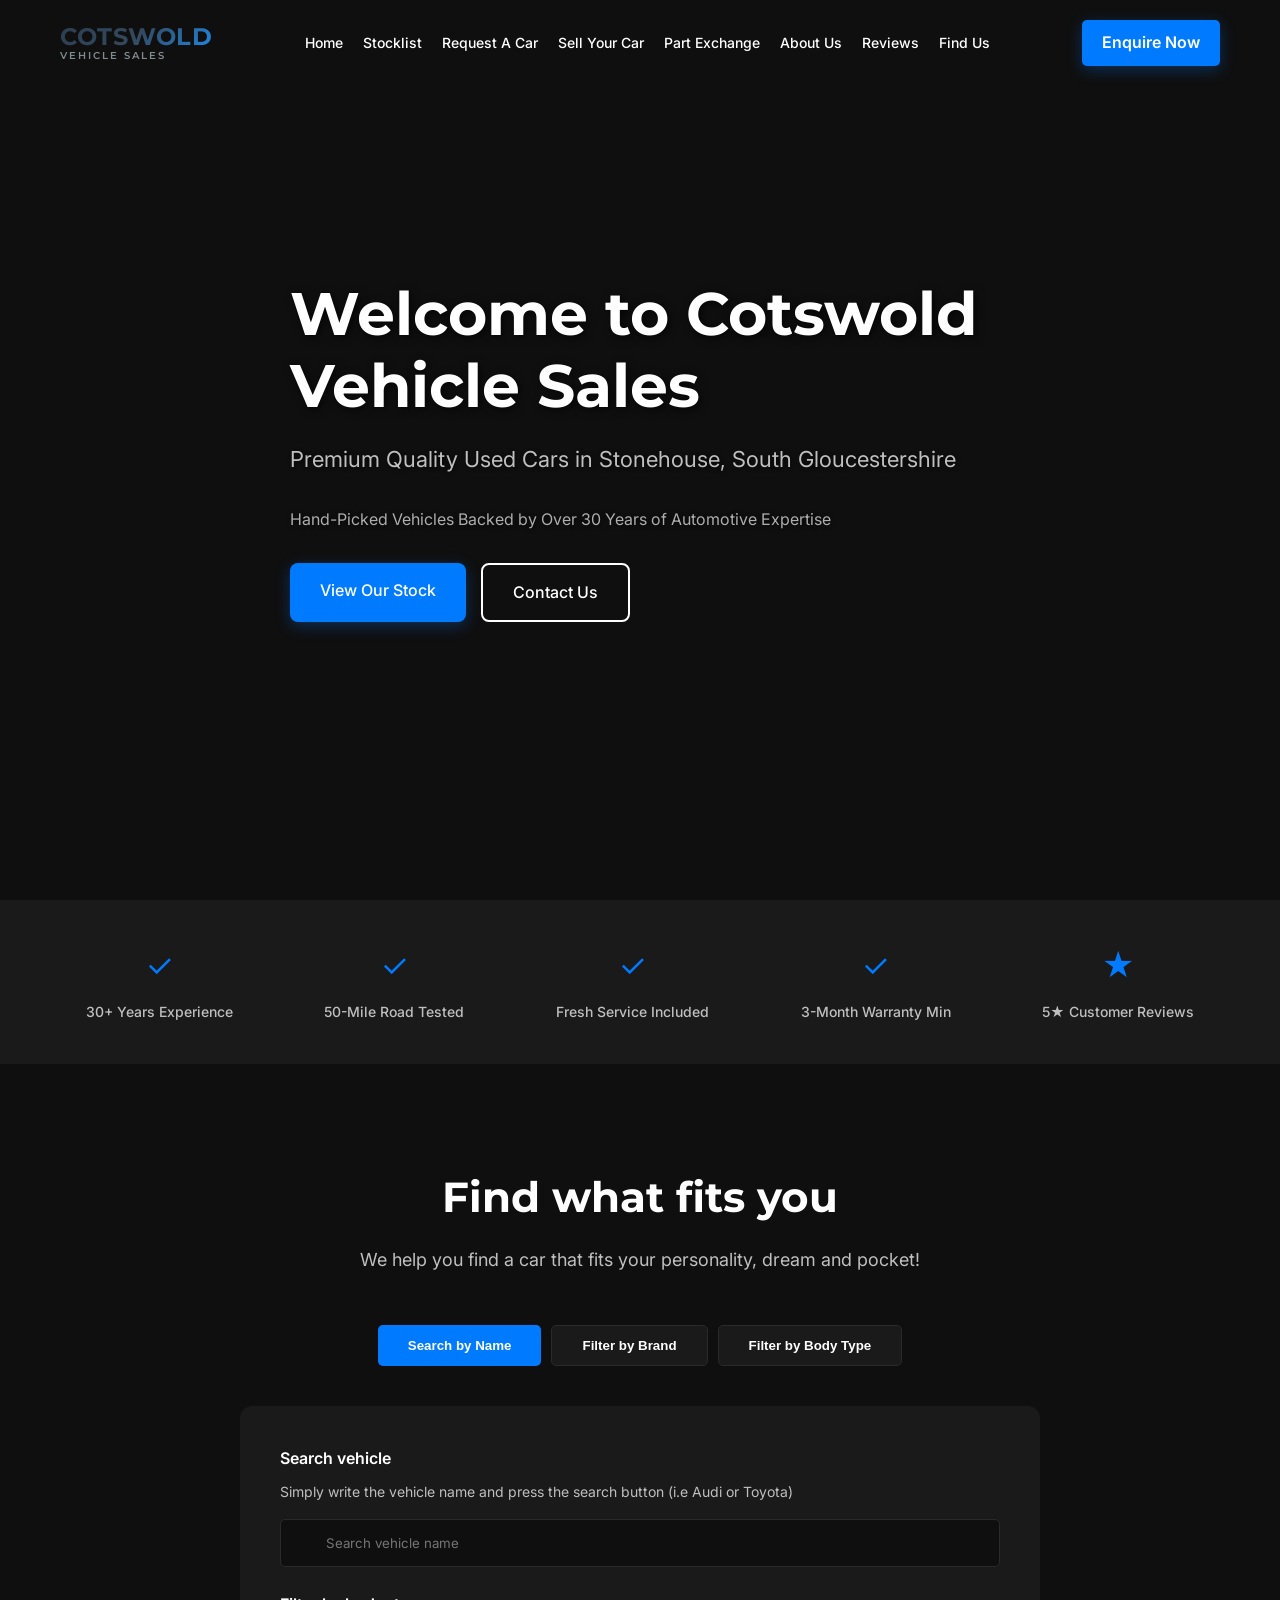
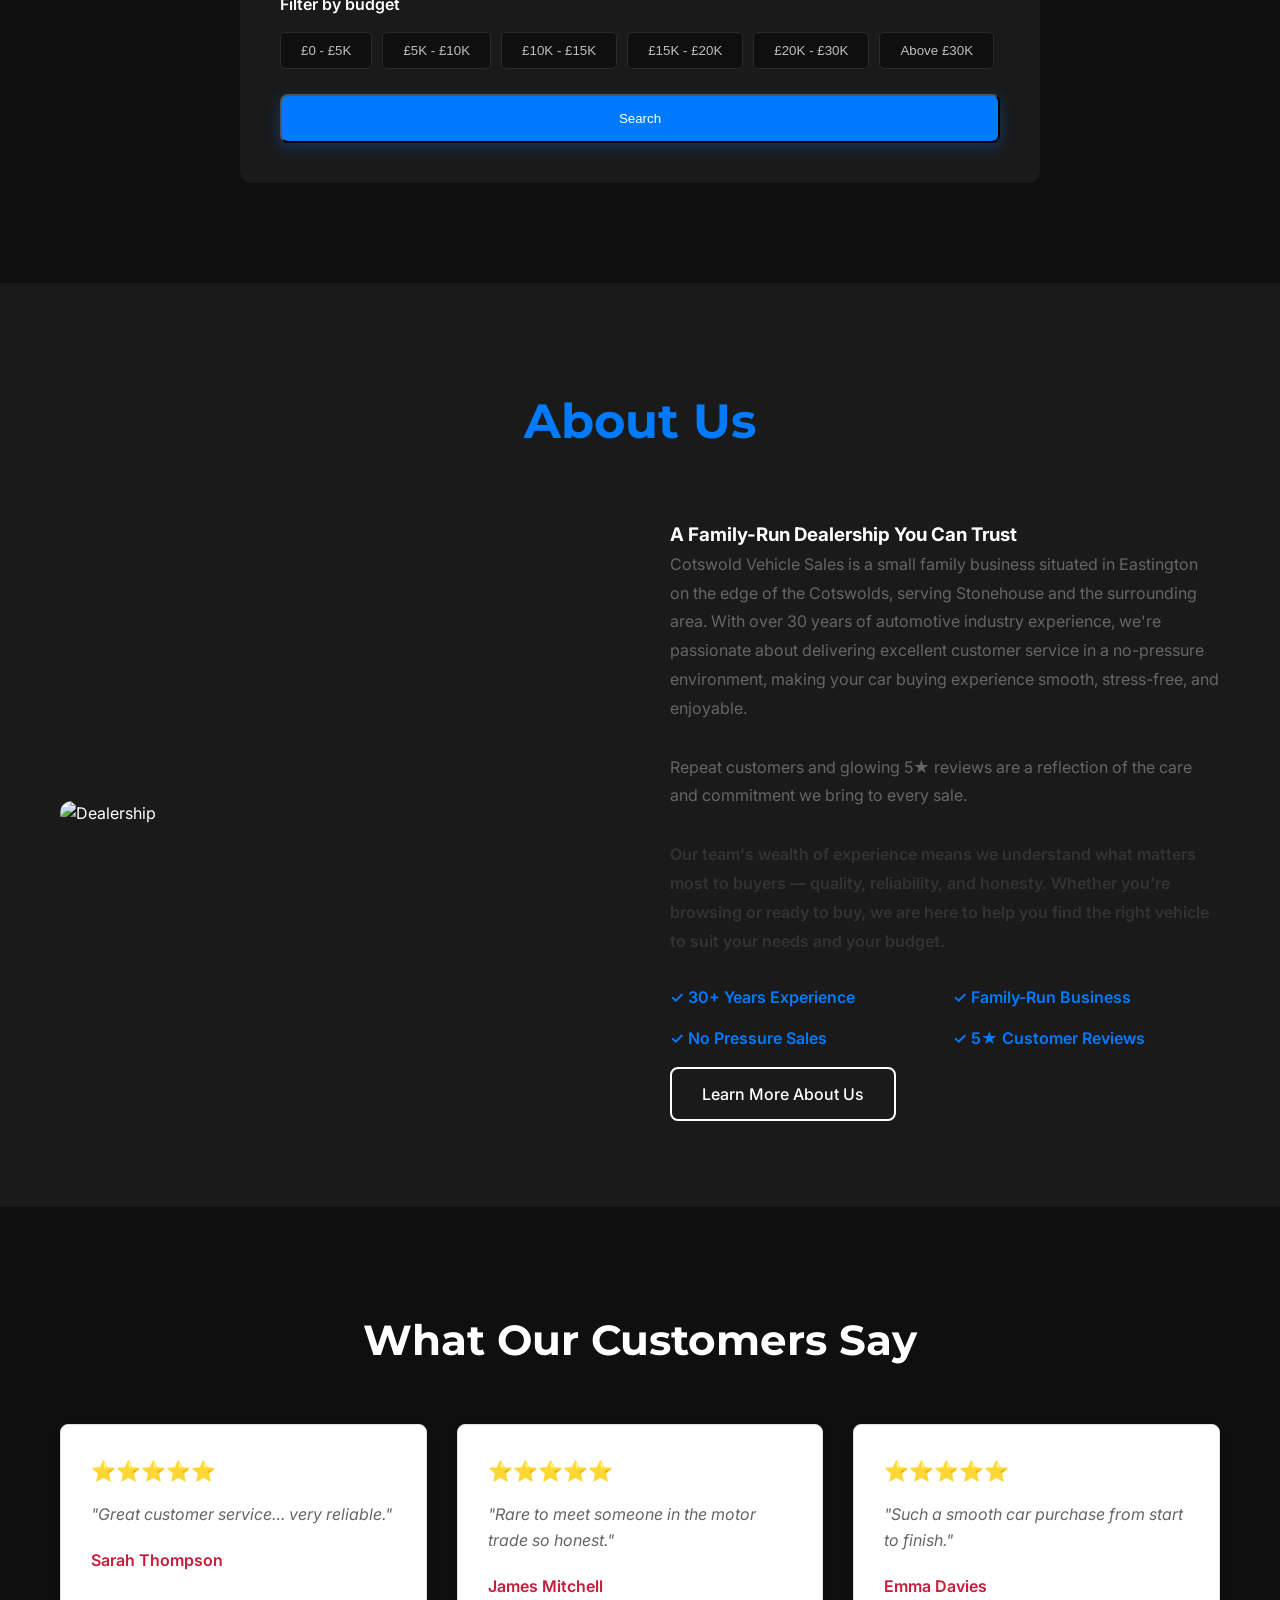
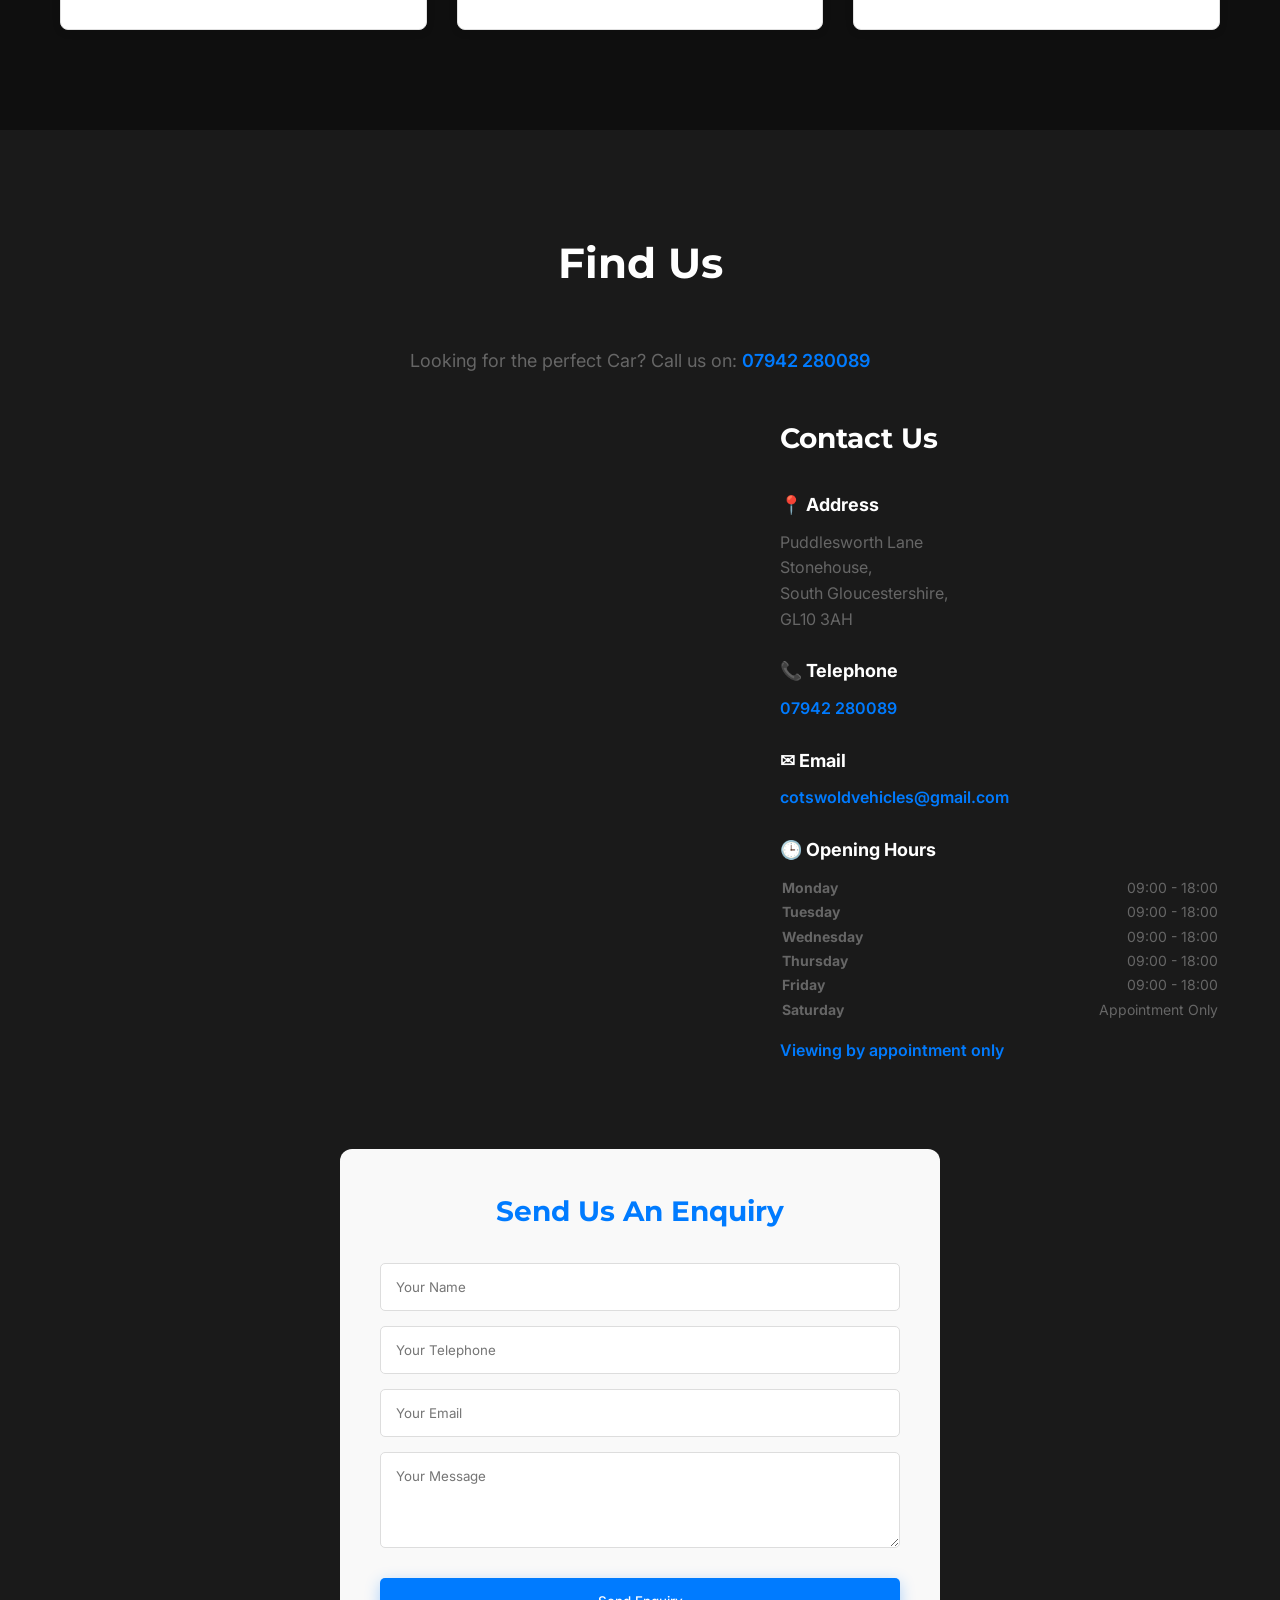
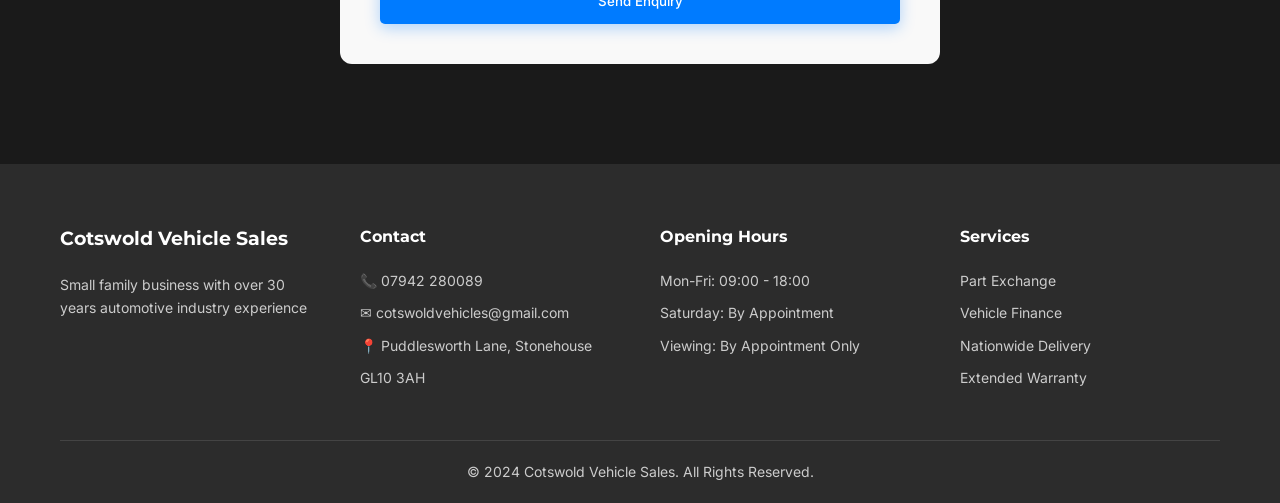
==== commit e2157a15: "add all changes" ====
--- a/index.html
+++ b/index.html
@@ -18,11 +18,11 @@
                     </div>
                 </a>
                 <ul class="nav-links">
-                    <li><a href="#home">Home</a></li>
-                    <li><a href="#stocklist">Stocklist</a></li>
-                    <li><a href="#request-car">Request A Car</a></li>
-                    <li><a href="#sell-car">Sell Your Car</a></li>
-                    <li><a href="#part-exchange">Part Exchange</a></li>
+                    <li><a href="index.html">Home</a></li>
+                    <li><a href="inventory.html">Stocklist</a></li>
+                    <li><a href="request-car.html">Request A Car</a></li>
+                    <li><a href="sell-car.html">Sell Your Car</a></li>
+                    <li><a href="part-exchange.html">Part Exchange</a></li>
                     <li><a href="#about">About Us</a></li>
                     <li><a href="#reviews">Reviews</a></li>
                     <li><a href="#find-us">Find Us</a></li>
@@ -40,7 +40,7 @@
                 <p class="fade-up-delay">Premium Quality Used Cars in Stonehouse, South Gloucestershire</p>
                 <p class="fade-up-delay" style="font-size: 16px; margin-top: 10px; opacity: 0.9;">Hand-Picked Vehicles Backed by Over 30 Years of Automotive Expertise</p>
                 <div class="hero-buttons fade-up-delay-2">
-                    <a href="#stocklist" class="btn-primary">View Our Stock</a>
+                    <a href="inventory.html" class="btn-primary">View Our Stock</a>
                     <a href="#find-us" class="btn-secondary">Contact Us</a>
                 </div>
             </div>
@@ -74,176 +74,98 @@
         </div>
     </section>
 
-    <section class="featured-vehicles" id="stocklist">
-        <div class="container">
-            <h2>Featured Vehicles</h2>
-            <p style="text-align: center; color: #666; margin-bottom: 40px;">Browse our hand-picked selection</p>
-            <div class="vehicle-grid">
-                <div class="vehicle-card">
-                    <div class="vehicle-image">
-                        <img src="https://images.unsplash.com/photo-1527786356703-4b100091cd2c?w=800" alt="Renault Trafic">
-                    </div>
-                    <div class="vehicle-info">
-                        <h3>2024 Renault Trafic 2.0 Auto</h3>
-                        <div class="specs">
-                            <span>📅 2024/74</span>
-                            <span>⛽ Diesel</span>
-                            <span>⚙ Auto</span>
-                            <span>🛣 11,000 Miles</span>
+    <section class="find-fits" style="padding: 100px 0; background: #0F0F0F;">
+        <div class="container">
+            <h2 style="font-family: 'Montserrat', sans-serif; font-size: 42px; text-align: center; margin-bottom: 15px;">Find what fits you</h2>
+            <p style="text-align: center; color: #BFBFBF; margin-bottom: 50px; font-size: 18px;">We help you find a car that fits your personality, dream and pocket!</p>
+            
+            <div class="search-tabs">
+                <div class="tab-buttons" style="display: flex; gap: 10px; justify-content: center; margin-bottom: 40px;">
+                    <button class="tab-btn active" onclick="showTab('search-name')" style="padding: 12px 30px; background: #007BFF; color: #FFFFFF; border: none; border-radius: 5px; cursor: pointer; font-weight: 600; transition: all 0.3s;">Search by Name</button>
+                    <button class="tab-btn" onclick="showTab('filter-brand')" style="padding: 12px 30px; background: #1A1A1A; color: #FFFFFF; border: 1px solid #2A2A2A; border-radius: 5px; cursor: pointer; font-weight: 600; transition: all 0.3s;">Filter by Brand</button>
+                    <button class="tab-btn" onclick="showTab('filter-body')" style="padding: 12px 30px; background: #1A1A1A; color: #FFFFFF; border: 1px solid #2A2A2A; border-radius: 5px; cursor: pointer; font-weight: 600; transition: all 0.3s;">Filter by Body Type</button>
+                </div>
+
+                <div id="search-name" class="tab-content" style="background: #1A1A1A; padding: 40px; border-radius: 12px; max-width: 800px; margin: 0 auto;">
+                    <form action="inventory.html" method="get">
+                        <div style="margin-bottom: 25px;">
+                            <label style="display: block; margin-bottom: 10px; color: #FFFFFF; font-weight: 600;">Search vehicle</label>
+                            <p style="color: #BFBFBF; font-size: 14px; margin-bottom: 15px;">Simply write the vehicle name and press the search button (i.e Audi or Toyota)</p>
+                            <input type="text" name="search" placeholder="Search vehicle name" style="width: 100%; padding: 15px 15px 15px 45px; background: #0F0F0F; border: 1px solid #2A2A2A; border-radius: 5px; color: #FFFFFF; font-family: 'Inter', sans-serif;">
                         </div>
-                        <div class="price">£24,995 + VAT</div>
-                        <p class="finance">9 Seats | Grey | Minibus</p>
-                        <a href="inventory.html" class="btn-view">View Details</a>
-                    </div>
-                </div>
-
-                <div class="vehicle-card">
-                    <div class="vehicle-image">
-                        <img src="https://images.unsplash.com/photo-1606664515524-ed2f786a0bd6?w=800" alt="Audi A1">
-                    </div>
-                    <div class="vehicle-info">
-                        <h3>2023 Audi A1 1.0 TFSI 30 S Line</h3>
-                        <div class="specs">
-                            <span>📅 2023/73</span>
-                            <span>⛽ Petrol</span>
-                            <span>⚙ Manual</span>
-                            <span>🛣 18,300 Miles</span>
+                        <div style="margin-bottom: 25px;">
+                            <label style="display: block; margin-bottom: 15px; color: #FFFFFF; font-weight: 600;">Filter by budget</label>
+                            <div style="display: flex; flex-wrap: wrap; gap: 10px;">
+                                <button type="button" class="budget-btn" style="padding: 10px 20px; background: #0F0F0F; border: 1px solid #2A2A2A; border-radius: 5px; color: #BFBFBF; cursor: pointer; transition: all 0.3s;">£0 - £5K</button>
+                                <button type="button" class="budget-btn" style="padding: 10px 20px; background: #0F0F0F; border: 1px solid #2A2A2A; border-radius: 5px; color: #BFBFBF; cursor: pointer; transition: all 0.3s;">£5K - £10K</button>
+                                <button type="button" class="budget-btn" style="padding: 10px 20px; background: #0F0F0F; border: 1px solid #2A2A2A; border-radius: 5px; color: #BFBFBF; cursor: pointer; transition: all 0.3s;">£10K - £15K</button>
+                                <button type="button" class="budget-btn" style="padding: 10px 20px; background: #0F0F0F; border: 1px solid #2A2A2A; border-radius: 5px; color: #BFBFBF; cursor: pointer; transition: all 0.3s;">£15K - £20K</button>
+                                <button type="button" class="budget-btn" style="padding: 10px 20px; background: #0F0F0F; border: 1px solid #2A2A2A; border-radius: 5px; color: #BFBFBF; cursor: pointer; transition: all 0.3s;">£20K - £30K</button>
+                                <button type="button" class="budget-btn" style="padding: 10px 20px; background: #0F0F0F; border: 1px solid #2A2A2A; border-radius: 5px; color: #BFBFBF; cursor: pointer; transition: all 0.3s;">Above £30K</button>
+                            </div>
                         </div>
-                        <div class="price">£18,990</div>
-                        <p class="finance">Silver | Hatchback</p>
-                        <a href="inventory.html" class="btn-view">View Details</a>
-                    </div>
-                </div>
-
-                <div class="vehicle-card">
-                    <div class="vehicle-image">
-                        <img src="https://images.unsplash.com/photo-1519641471654-76ce0107ad1b?w=800" alt="Jeep Compass">
-                    </div>
-                    <div class="vehicle-info">
-                        <h3>2022 Jeep Compass 1.3 Plug-in Hybrid</h3>
-                        <div class="specs">
-                            <span>📅 2022/72</span>
-                            <span>⛽ Plug-in Hybrid</span>
-                            <span>⚙ Auto</span>
-                            <span>🛣 17,800 Miles</span>
-                        </div>
-                        <div class="price">£18,990</div>
-                        <p class="finance">Black | SUV</p>
-                        <a href="inventory.html" class="btn-view">View Details</a>
-                    </div>
-                </div>
-
-                <div class="vehicle-card">
-                    <div class="vehicle-image">
-                        <img src="https://images.unsplash.com/photo-1556189250-72ba954cfc2b?w=800" alt="Mini Hatch">
-                    </div>
-                    <div class="vehicle-info">
-                        <h3>2024 Mini Hatch 1.5 5-Door Cooper</h3>
-                        <div class="specs">
-                            <span>📅 2024/73</span>
-                            <span>⛽ Petrol</span>
-                            <span>⚙ Manual</span>
-                            <span>🛣 18,000 Miles</span>
-                        </div>
-                        <div class="price">£16,490</div>
-                        <p class="finance">Blue | Hatchback</p>
-                        <a href="inventory.html" class="btn-view">View Details</a>
-                    </div>
-                </div>
-
-                <div class="vehicle-card">
-                    <div class="vehicle-image">
-                        <img src="https://images.unsplash.com/photo-1621007947382-bb3c3994e3fb?w=800" alt="Toyota Corolla">
-                    </div>
-                    <div class="vehicle-info">
-                        <h3>2022 Toyota Corolla 1.8 Hybrid</h3>
-                        <div class="specs">
-                            <span>📅 2022</span>
-                            <span>⛽ Hybrid</span>
-                            <span>⚙ Auto</span>
-                            <span>🛣 60,000 Miles</span>
-                        </div>
-                        <div class="price">£14,990</div>
-                        <p class="finance">Grey | Estate</p>
-                        <a href="inventory.html" class="btn-view">View Details</a>
-                    </div>
-                </div>
-
-                <div class="vehicle-card">
-                    <div class="vehicle-image">
-                        <img src="https://images.unsplash.com/photo-1552519507-da3b142c6e3d?w=800" alt="Seat Arona">
-                    </div>
-                    <div class="vehicle-info">
-                        <h3>2020 Seat Arona 1.0 TSI FR</h3>
-                        <div class="specs">
-                            <span>📅 2020/20</span>
-                            <span>⛽ Petrol</span>
-                            <span>⚙ Manual</span>
-                            <span>🛣 39,000 Miles</span>
-                        </div>
-                        <div class="price">£10,990</div>
-                        <p class="finance">Black | SUV</p>
-                        <a href="inventory.html" class="btn-view">View Details</a>
-                    </div>
-                </div>
-            </div>
-            <div style="text-align: center; margin-top: 40px;">
-                <a href="inventory.html" class="btn-primary">View Full Stocklist</a>
-            </div>
-        </div>
-    </section>
-
-    <section class="request-car" id="request-car">
-        <div class="container">
-            <h2>Looking For Something Specific?</h2>
-            <p style="text-align: center; color: #666; margin-bottom: 40px;">We can help source the right vehicle for your needs and budget</p>
-            <form class="request-form">
-                <input type="text" placeholder="Your Name" required>
-                <input type="email" placeholder="Your Email" required>
-                <input type="tel" placeholder="Your Phone" required>
-                <input type="text" placeholder="Make (e.g. BMW, Audi)">
-                <input type="text" placeholder="Model (e.g. 3 Series, A4)">
-                <input type="text" placeholder="Budget">
-                <button type="submit" class="btn-primary">Submit Request</button>
-            </form>
-        </div>
-    </section>
-
-    <section class="sell-car" id="sell-car">
-        <div class="container">
-            <div class="sell-grid">
-                <div class="sell-content">
-                    <h2>Sell Your Vehicle The Easy Way</h2>
-                    <p>Get a fair valuation for your current vehicle. Quick, simple, and hassle-free process.</p>
-                </div>
-                <form class="sell-form">
-                    <input type="text" placeholder="Your Name" required>
-                    <input type="text" placeholder="Registration Number" required>
-                    <input type="text" placeholder="Mileage" required>
-                    <input type="tel" placeholder="Contact Number" required>
-                    <button type="submit" class="btn-primary">Get Valuation</button>
-                </form>
-            </div>
-        </div>
-    </section>
-
-    <section class="part-exchange" id="part-exchange">
-        <div class="container">
-            <h2>Upgrade Your Current Vehicle</h2>
-            <p style="text-align: center; color: #666; margin-bottom: 40px;">Part exchange welcome - get the best value for your trade-in</p>
-            <form class="exchange-form">
-                <input type="text" placeholder="Current Car Make & Model" required>
-                <input type="text" placeholder="Registration Number" required>
-                <input type="text" placeholder="Mileage" required>
-                <select required>
-                    <option value="">Condition</option>
-                    <option>Excellent</option>
-                    <option>Good</option>
-                    <option>Fair</option>
-                </select>
-                <input type="text" placeholder="Desired Upgrade">
-                <button type="submit" class="btn-primary">Get Part Exchange Value</button>
-            </form>
+                        <button type="submit" class="btn-primary" style="width: 100%;">Search</button>
+                    </form>
+                </div>
+
+                <div id="filter-brand" class="tab-content" style="display: none; max-width: 1000px; margin: 0 auto;">
+                    <div style="display: grid; grid-template-columns: repeat(6, 1fr); gap: 20px;">
+                        <a href="inventory.html?brand=audi" style="background: #1A1A1A; padding: 30px; border-radius: 12px; text-align: center; transition: all 0.3s; border: 1px solid #2A2A2A; text-decoration: none;">
+                            <div style="font-size: 40px; margin-bottom: 10px;">🅰️</div>
+                            <p style="color: #FFFFFF; font-weight: 600;">Audi</p>
+                        </a>
+                        <a href="inventory.html?brand=bmw" style="background: #1A1A1A; padding: 30px; border-radius: 12px; text-align: center; transition: all 0.3s; border: 1px solid #2A2A2A; text-decoration: none;">
+                            <div style="font-size: 40px; margin-bottom: 10px;">🅱️</div>
+                            <p style="color: #FFFFFF; font-weight: 600;">BMW</p>
+                        </a>
+                        <a href="inventory.html?brand=mercedes" style="background: #1A1A1A; padding: 30px; border-radius: 12px; text-align: center; transition: all 0.3s; border: 1px solid #2A2A2A; text-decoration: none;">
+                            <div style="font-size: 40px; margin-bottom: 10px;">Ⓜ️</div>
+                            <p style="color: #FFFFFF; font-weight: 600;">Mercedes</p>
+                        </a>
+                        <a href="inventory.html?brand=toyota" style="background: #1A1A1A; padding: 30px; border-radius: 12px; text-align: center; transition: all 0.3s; border: 1px solid #2A2A2A; text-decoration: none;">
+                            <div style="font-size: 40px; margin-bottom: 10px;">🚗</div>
+                            <p style="color: #FFFFFF; font-weight: 600;">Toyota</p>
+                        </a>
+                        <a href="inventory.html?brand=honda" style="background: #1A1A1A; padding: 30px; border-radius: 12px; text-align: center; transition: all 0.3s; border: 1px solid #2A2A2A; text-decoration: none;">
+                            <div style="font-size: 40px; margin-bottom: 10px;">🏎️</div>
+                            <p style="color: #FFFFFF; font-weight: 600;">Honda</p>
+                        </a>
+                        <a href="inventory.html?brand=volkswagen" style="background: #1A1A1A; padding: 30px; border-radius: 12px; text-align: center; transition: all 0.3s; border: 1px solid #2A2A2A; text-decoration: none;">
+                            <div style="font-size: 40px; margin-bottom: 10px;">🚙</div>
+                            <p style="color: #FFFFFF; font-weight: 600;">Volkswagen</p>
+                        </a>
+                    </div>
+                </div>
+
+                <div id="filter-body" class="tab-content" style="display: none; max-width: 1000px; margin: 0 auto;">
+                    <div style="display: grid; grid-template-columns: repeat(6, 1fr); gap: 20px;">
+                        <a href="inventory.html?body=suv" style="background: #1A1A1A; padding: 30px; border-radius: 12px; text-align: center; transition: all 0.3s; border: 1px solid #2A2A2A; text-decoration: none;">
+                            <div style="font-size: 40px; margin-bottom: 10px;">🚙</div>
+                            <p style="color: #FFFFFF; font-weight: 600;">SUV</p>
+                        </a>
+                        <a href="inventory.html?body=saloon" style="background: #1A1A1A; padding: 30px; border-radius: 12px; text-align: center; transition: all 0.3s; border: 1px solid #2A2A2A; text-decoration: none;">
+                            <div style="font-size: 40px; margin-bottom: 10px;">🚗</div>
+                            <p style="color: #FFFFFF; font-weight: 600;">Saloon</p>
+                        </a>
+                        <a href="inventory.html?body=hatchback" style="background: #1A1A1A; padding: 30px; border-radius: 12px; text-align: center; transition: all 0.3s; border: 1px solid #2A2A2A; text-decoration: none;">
+                            <div style="font-size: 40px; margin-bottom: 10px;">🚘</div>
+                            <p style="color: #FFFFFF; font-weight: 600;">Hatchback</p>
+                        </a>
+                        <a href="inventory.html?body=pickup" style="background: #1A1A1A; padding: 30px; border-radius: 12px; text-align: center; transition: all 0.3s; border: 1px solid #2A2A2A; text-decoration: none;">
+                            <div style="font-size: 40px; margin-bottom: 10px;">🛻</div>
+                            <p style="color: #FFFFFF; font-weight: 600;">Pickup</p>
+                        </a>
+                        <a href="inventory.html?body=coupe" style="background: #1A1A1A; padding: 30px; border-radius: 12px; text-align: center; transition: all 0.3s; border: 1px solid #2A2A2A; text-decoration: none;">
+                            <div style="font-size: 40px; margin-bottom: 10px;">🏎️</div>
+                            <p style="color: #FFFFFF; font-weight: 600;">Coupe</p>
+                        </a>
+                        <a href="inventory.html?body=van" style="background: #1A1A1A; padding: 30px; border-radius: 12px; text-align: center; transition: all 0.3s; border: 1px solid #2A2A2A; text-decoration: none;">
+                            <div style="font-size: 40px; margin-bottom: 10px;">🚐</div>
+                            <p style="color: #FFFFFF; font-weight: 600;">Van</p>
+                        </a>
+                    </div>
+                </div>
+            </div>
         </div>
     </section>
 
@@ -332,7 +254,7 @@
             </div>
             
             <div style="max-width: 600px; margin: 60px auto 0; background: #F9F9F9; padding: 40px; border-radius: 12px;">
-                <h3 style="text-align: center; margin-bottom: 30px; font-family: 'Montserrat', sans-serif;">Send Us An Enquiry</h3>
+                <h3 style="text-align: center; margin-bottom: 30px; font-family: 'Montserrat', sans-serif; color: #007BFF; font-size: 28px;">Send Us An Enquiry</h3>
                 <form class="request-form">
                     <input type="text" placeholder="Your Name" required>
                     <input type="tel" placeholder="Your Telephone" required>
--- a/styles.css
+++ b/styles.css
@@ -554,22 +554,39 @@
 }
 
 .page-header {
+    position: relative;
     padding: 150px 0 80px;
     text-align: center;
-    background: linear-gradient(135deg, #C41E3A 0%, #A01828 100%);
+    background: url('https://images.unsplash.com/photo-1492144534655-ae79c964c9d7?w=1920') center/cover;
+}
+
+.page-header::before {
+    content: '';
+    position: absolute;
+    top: 0;
+    left: 0;
+    width: 100%;
+    height: 100%;
+    background: linear-gradient(135deg, rgba(15,15,15,0.8) 0%, rgba(15,15,15,0.6) 100%);
 }
 
 .page-header h1 {
+    position: relative;
+    z-index: 1;
     font-family: 'Montserrat', sans-serif;
     font-size: 48px;
     margin-bottom: 15px;
     color: #FFFFFF;
+    text-shadow: 2px 2px 8px rgba(0,0,0,0.7);
 }
 
 .page-header p {
+    position: relative;
+    z-index: 1;
     color: #FFFFFF;
     font-size: 18px;
     opacity: 0.9;
+    text-shadow: 1px 1px 4px rgba(0,0,0,0.7);
 }
 
 .filters {
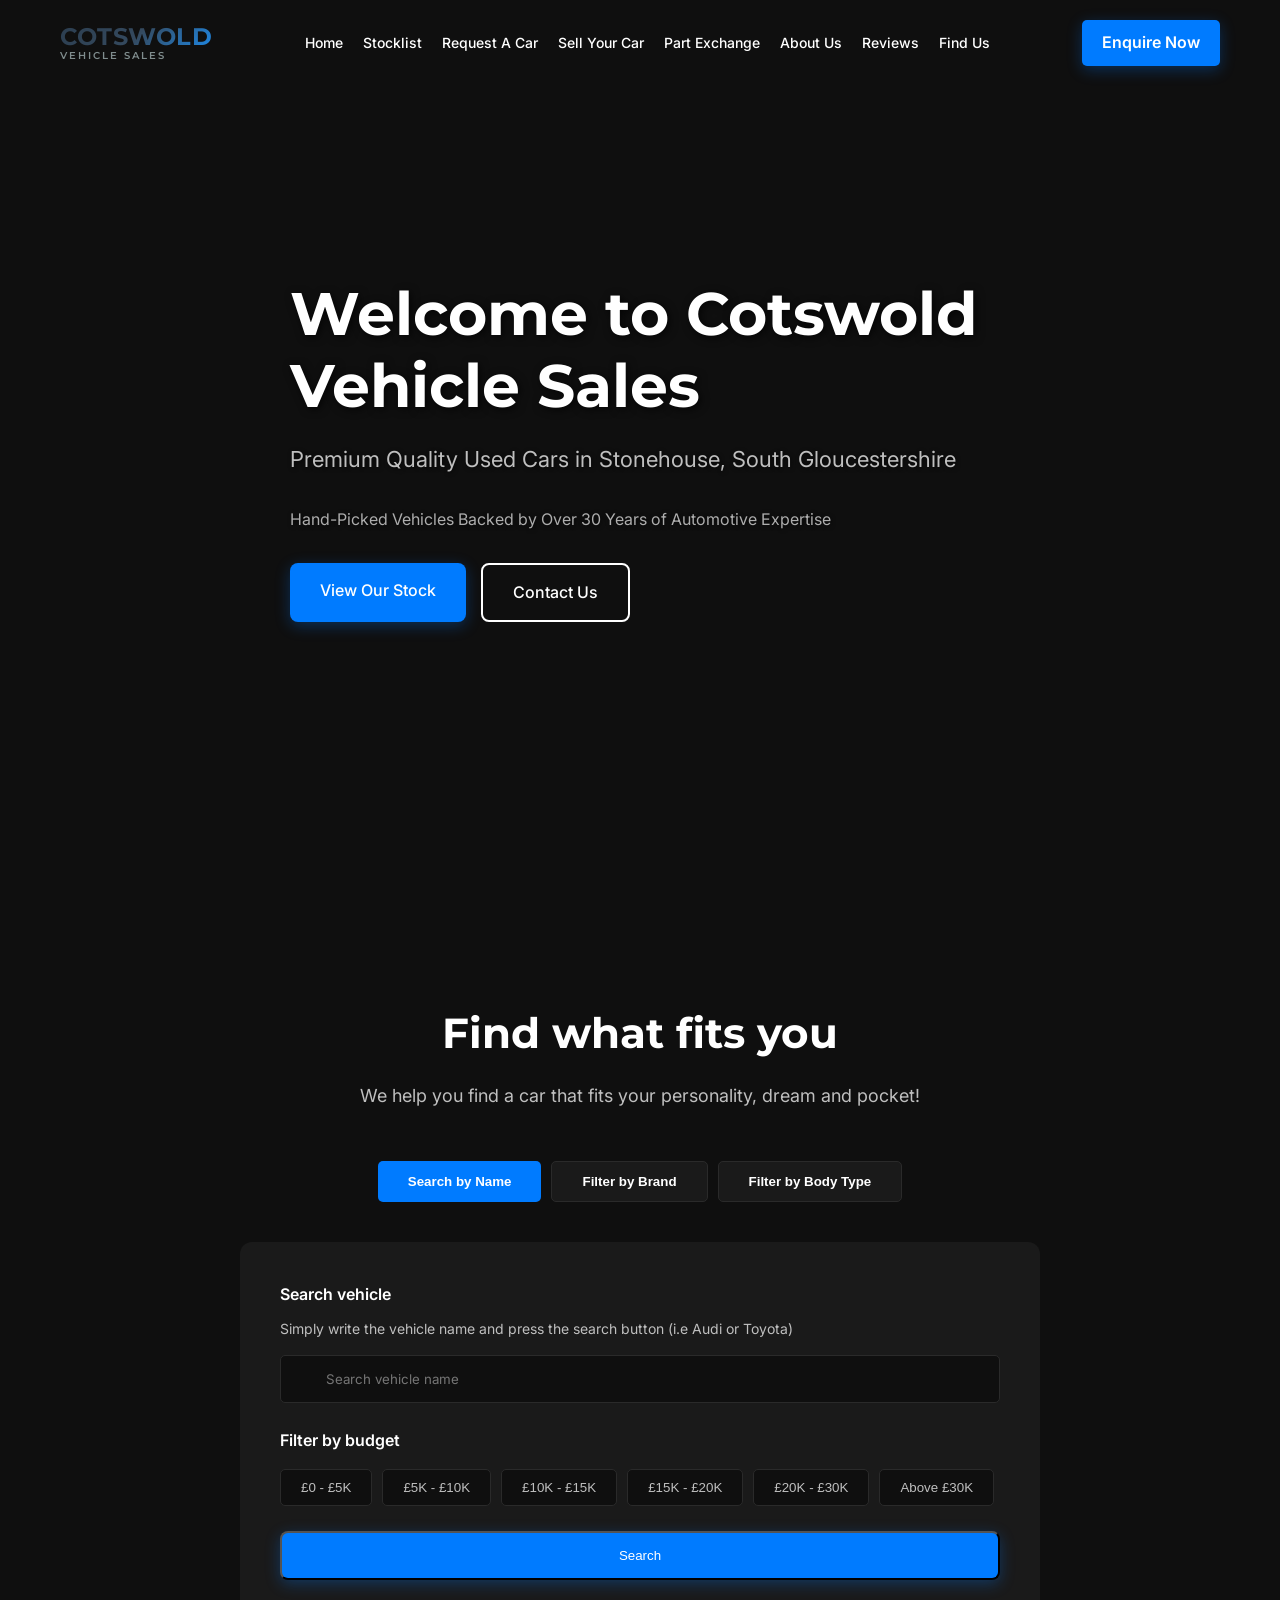
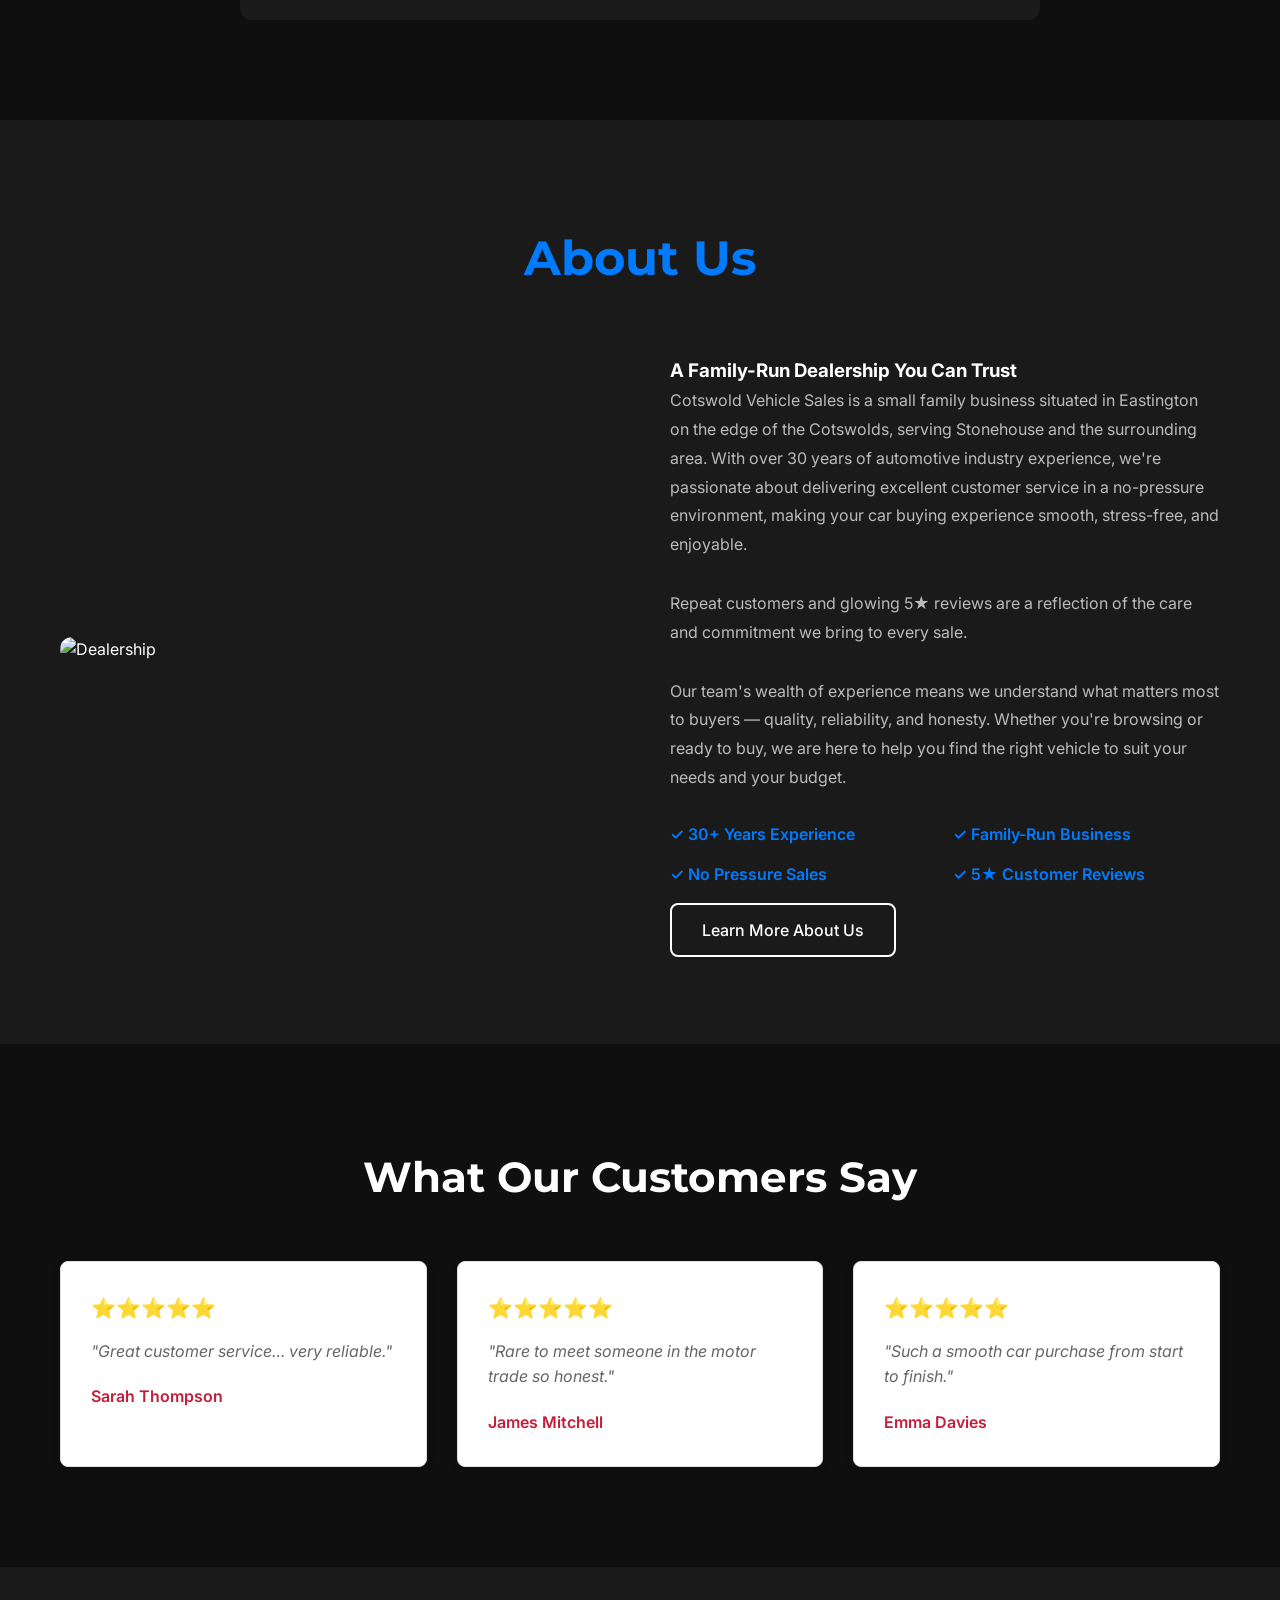
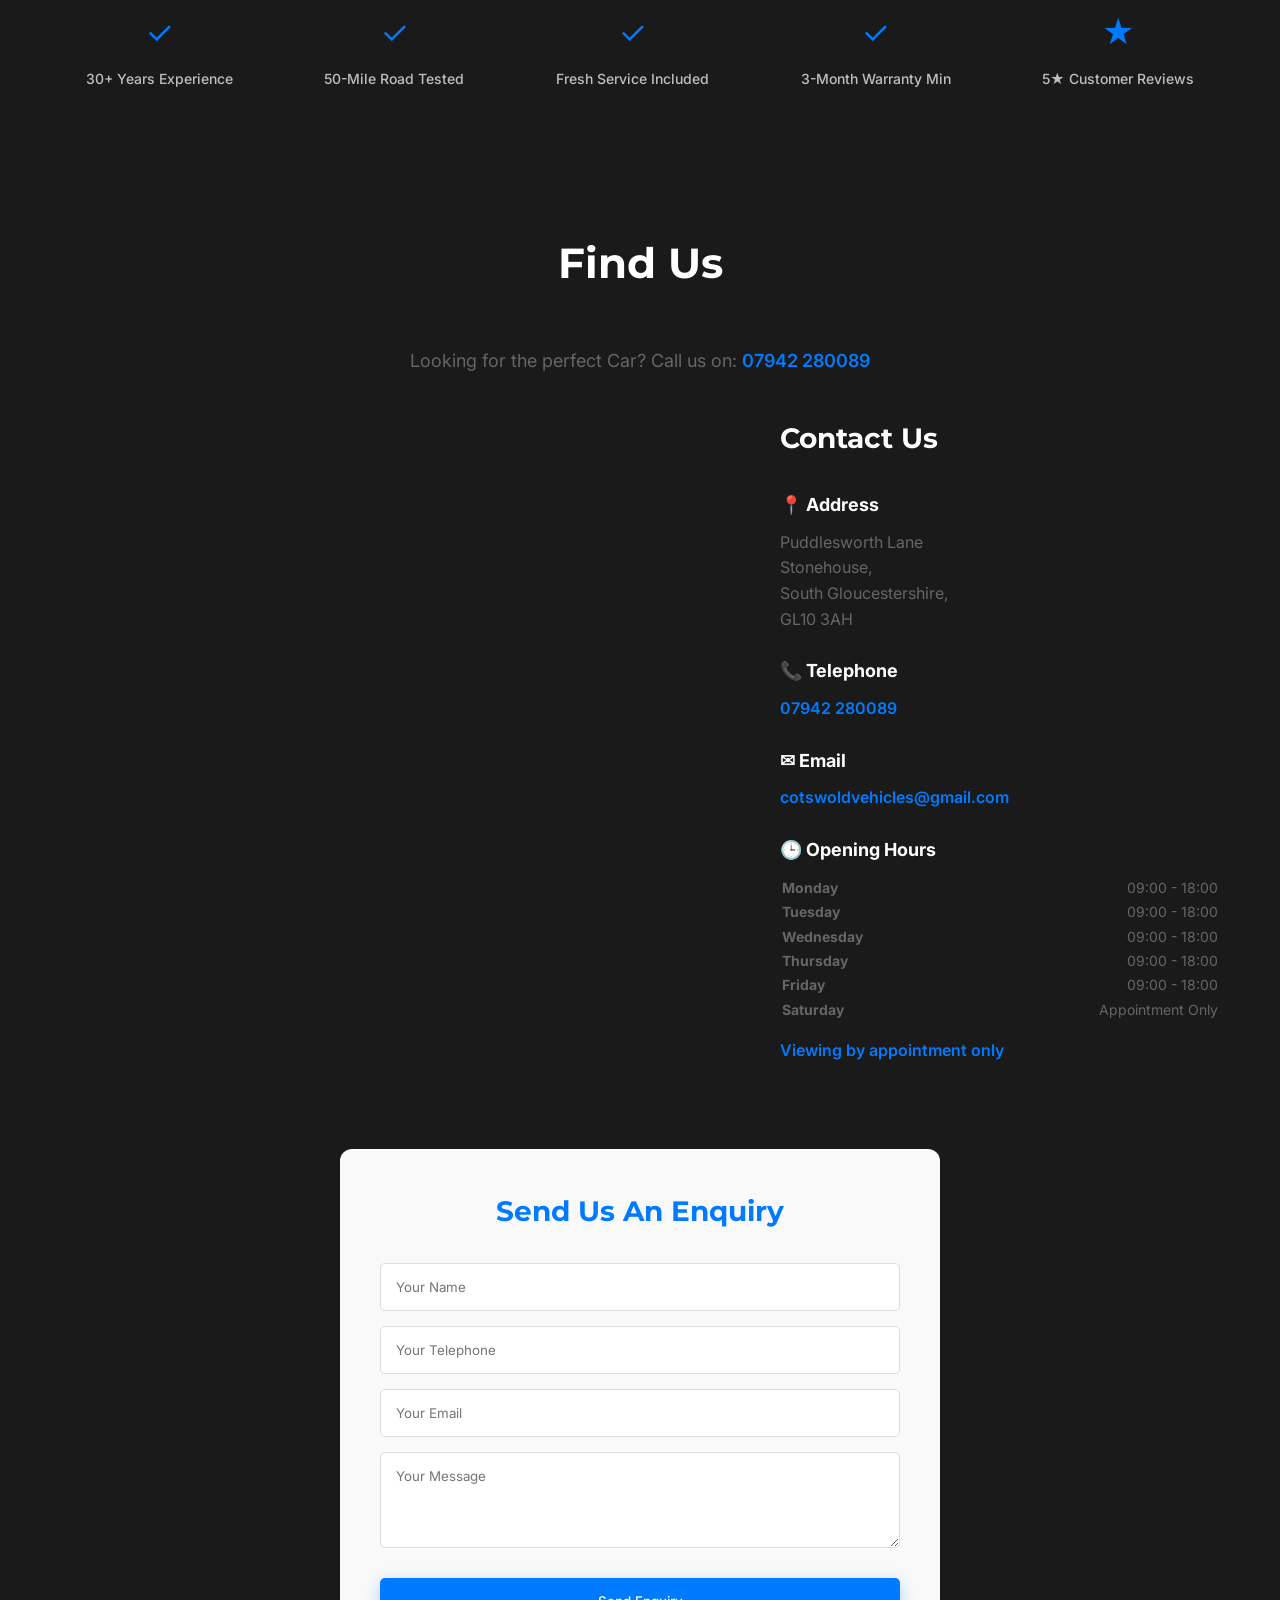
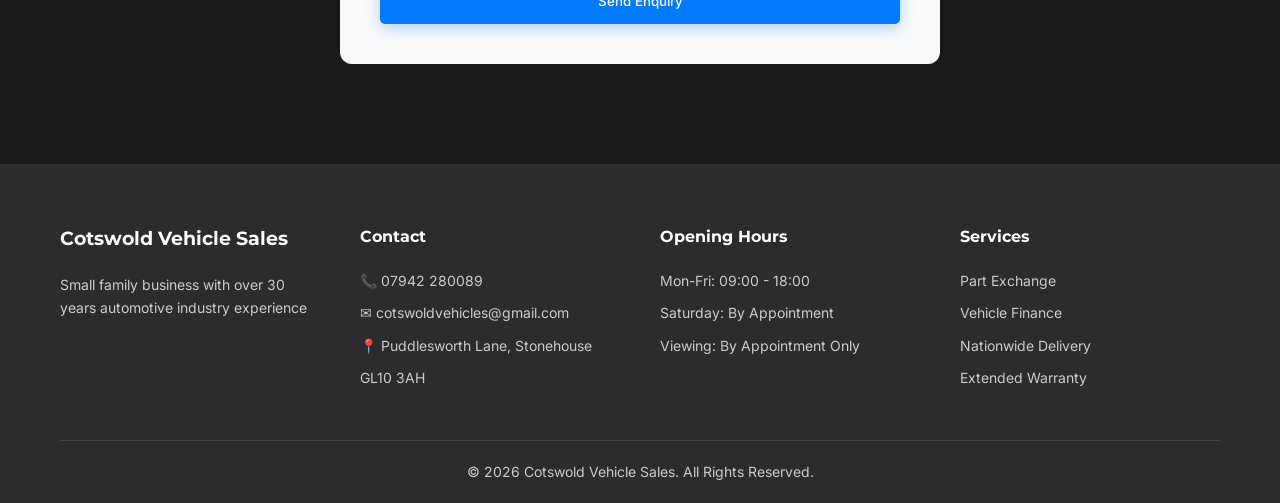
==== commit 2705598c: "add all changes" ====
--- a/index.html
+++ b/index.html
@@ -47,33 +47,6 @@
         </div>
     </section>
 
-    <section class="trust-bar">
-        <div class="container">
-            <div class="trust-items">
-                <div class="trust-item">
-                    <div class="trust-icon">✓</div>
-                    <p>30+ Years Experience</p>
-                </div>
-                <div class="trust-item">
-                    <div class="trust-icon">✓</div>
-                    <p>50-Mile Road Tested</p>
-                </div>
-                <div class="trust-item">
-                    <div class="trust-icon">✓</div>
-                    <p>Fresh Service Included</p>
-                </div>
-                <div class="trust-item">
-                    <div class="trust-icon">✓</div>
-                    <p>3-Month Warranty Min</p>
-                </div>
-                <div class="trust-item">
-                    <div class="trust-icon">★</div>
-                    <p>5★ Customer Reviews</p>
-                </div>
-            </div>
-        </div>
-    </section>
-
     <section class="find-fits" style="padding: 100px 0; background: #0F0F0F;">
         <div class="container">
             <h2 style="font-family: 'Montserrat', sans-serif; font-size: 42px; text-align: center; margin-bottom: 15px;">Find what fits you</h2>
@@ -81,9 +54,9 @@
             
             <div class="search-tabs">
                 <div class="tab-buttons" style="display: flex; gap: 10px; justify-content: center; margin-bottom: 40px;">
-                    <button class="tab-btn active" onclick="showTab('search-name')" style="padding: 12px 30px; background: #007BFF; color: #FFFFFF; border: none; border-radius: 5px; cursor: pointer; font-weight: 600; transition: all 0.3s;">Search by Name</button>
-                    <button class="tab-btn" onclick="showTab('filter-brand')" style="padding: 12px 30px; background: #1A1A1A; color: #FFFFFF; border: 1px solid #2A2A2A; border-radius: 5px; cursor: pointer; font-weight: 600; transition: all 0.3s;">Filter by Brand</button>
-                    <button class="tab-btn" onclick="showTab('filter-body')" style="padding: 12px 30px; background: #1A1A1A; color: #FFFFFF; border: 1px solid #2A2A2A; border-radius: 5px; cursor: pointer; font-weight: 600; transition: all 0.3s;">Filter by Body Type</button>
+                    <button class="tab-btn active" onclick="showTab('search-name', event)" style="padding: 12px 30px; background: #007BFF; color: #FFFFFF; border: none; border-radius: 5px; cursor: pointer; font-weight: 600; transition: all 0.3s;">Search by Name</button>
+                    <button class="tab-btn" onclick="showTab('filter-brand', event)" style="padding: 12px 30px; background: #1A1A1A; color: #FFFFFF; border: 1px solid #2A2A2A; border-radius: 5px; cursor: pointer; font-weight: 600; transition: all 0.3s;">Filter by Brand</button>
+                    <button class="tab-btn" onclick="showTab('filter-body', event)" style="padding: 12px 30px; background: #1A1A1A; color: #FFFFFF; border: 1px solid #2A2A2A; border-radius: 5px; cursor: pointer; font-weight: 600; transition: all 0.3s;">Filter by Body Type</button>
                 </div>
 
                 <div id="search-name" class="tab-content" style="background: #1A1A1A; padding: 40px; border-radius: 12px; max-width: 800px; margin: 0 auto;">
@@ -180,7 +153,7 @@
                     <h3>A Family-Run Dealership You Can Trust</h3>
                     <p>Cotswold Vehicle Sales is a small family business situated in Eastington on the edge of the Cotswolds, serving Stonehouse and the surrounding area. With over 30 years of automotive industry experience, we're passionate about delivering excellent customer service in a no-pressure environment, making your car buying experience smooth, stress-free, and enjoyable.</p>
                     <p>Repeat customers and glowing 5★ reviews are a reflection of the care and commitment we bring to every sale.</p>
-                    <p style="margin-top: 25px; font-weight: 600; color: #333;">Our team's wealth of experience means we understand what matters most to buyers — quality, reliability, and honesty. Whether you're browsing or ready to buy, we are here to help you find the right vehicle to suit your needs and your budget.</p>
+                    <p>Our team's wealth of experience means we understand what matters most to buyers — quality, reliability, and honesty. Whether you're browsing or ready to buy, we are here to help you find the right vehicle to suit your needs and your budget.</p>
                     <div class="about-features">
                         <div class="feature-item">✓ 30+ Years Experience</div>
                         <div class="feature-item">✓ Family-Run Business</div>
@@ -211,6 +184,33 @@
                     <div class="stars">⭐⭐⭐⭐⭐</div>
                     <p>"Such a smooth car purchase from start to finish."</p>
                     <div class="customer">Emma Davies</div>
+                </div>
+            </div>
+        </div>
+    </section>
+
+    <section class="trust-bar">
+        <div class="container">
+            <div class="trust-items">
+                <div class="trust-item">
+                    <div class="trust-icon">✓</div>
+                    <p>30+ Years Experience</p>
+                </div>
+                <div class="trust-item">
+                    <div class="trust-icon">✓</div>
+                    <p>50-Mile Road Tested</p>
+                </div>
+                <div class="trust-item">
+                    <div class="trust-icon">✓</div>
+                    <p>Fresh Service Included</p>
+                </div>
+                <div class="trust-item">
+                    <div class="trust-icon">✓</div>
+                    <p>3-Month Warranty Min</p>
+                </div>
+                <div class="trust-item">
+                    <div class="trust-icon">★</div>
+                    <p>5★ Customer Reviews</p>
                 </div>
             </div>
         </div>
@@ -301,7 +301,7 @@
                 </div>
             </div>
             <div class="footer-bottom">
-                <p>© 2024 Cotswold Vehicle Sales. All Rights Reserved.</p>
+<p>© 2026 Cotswold Vehicle Sales. All Rights Reserved.</p>
             </div>
         </div>
     </footer>
--- a/styles.css
+++ b/styles.css
@@ -262,37 +262,93 @@
     display: grid;
     grid-template-columns: repeat(3, 1fr);
     gap: 30px;
-}
+    padding-bottom: 20px;
+}
+
+@media (max-width: 992px) {
+    .vehicle-grid {
+        grid-template-columns: repeat(2, 1fr);
+    }
+}
+
+@media (max-width: 576px) {
+    .vehicle-grid {
+        grid-template-columns: 1fr;
+    }
+}
+
+.vehicle-grid .vehicle-card {
+    width: 100%;
+    max-width: 100%;
+}
+
+/* Scrollbar styling removed - vertical layout */
 
 .vehicle-card {
     background: #1A1A1A;
-    border-radius: 8px;
+    border-radius: 12px;
     overflow: hidden;
-    transition: all 0.3s;
+    transition: all 0.4s ease;
     box-shadow: 0 4px 15px rgba(0,0,0,0.3);
     border: 1px solid #2A2A2A;
+    position: relative;
 }
 
 .vehicle-card:hover {
     transform: translateY(-10px);
-    box-shadow: 0 10px 30px rgba(0, 123, 255, 0.3);
+    box-shadow: 0 15px 40px rgba(0, 123, 255, 0.2);
+    border-color: #007BFF;
 }
 
 .vehicle-image {
     position: relative;
     overflow: hidden;
-    height: 250px;
+    height: 220px;
 }
 
 .vehicle-image img {
     width: 100%;
     height: 100%;
     object-fit: cover;
-    transition: transform 0.3s;
+    transition: transform 0.5s ease;
 }
 
 .vehicle-card:hover .vehicle-image img {
-    transform: scale(1.05);
+    transform: scale(1.08);
+}
+
+/* Vehicle Card Badges */
+.vehicle-badge {
+    position: absolute;
+    top: 15px;
+    left: 15px;
+    padding: 6px 14px;
+    border-radius: 4px;
+    font-size: 11px;
+    font-weight: 700;
+    text-transform: uppercase;
+    letter-spacing: 1px;
+    z-index: 2;
+}
+
+.badge-new {
+    background: linear-gradient(135deg, #00C853, #00E676);
+    color: #000;
+}
+
+.badge-reduced {
+    background: linear-gradient(135deg, #FF1744, #FF5252);
+    color: #FFF;
+}
+
+.badge-featured {
+    background: linear-gradient(135deg, #007BFF, #2196F3);
+    color: #FFF;
+}
+
+.badge-sold {
+    background: rgba(0,0,0,0.85);
+    color: #FFF;
 }
 
 .wishlist {
@@ -306,9 +362,12 @@
     display: flex;
     align-items: center;
     justify-content: center;
-    font-size: 20px;
+    font-size: 18px;
     cursor: pointer;
     transition: all 0.3s;
+    z-index: 2;
+    border: none;
+    color: #FFF;
 }
 
 .wishlist:hover {
@@ -316,45 +375,65 @@
     transform: scale(1.1);
 }
 
-.vehicle-info {
-    padding: 30px;
-}
-
-.vehicle-info h3 {
-    font-family: 'Montserrat', sans-serif;
-    font-size: 20px;
+.wishlist.active {
+    background: #FF1744;
+}
+
+.quick-view {
+    position: absolute;
+    bottom: -50px;
+    left: 50%;
+    transform: translateX(-50%);
+    background: #007BFF;
+    color: #FFF;
+    padding: 12px 25px;
+    border-radius: 6px;
+    font-weight: 600;
+    cursor: pointer;
+    transition: all 0.3s;
+    z-index: 2;
+    border: none;
+    font-size: 14px;
+    white-space: nowrap;
+}
+
+.vehicle-card:hover .quick-view {
+    bottom: 15px;
+}
+
+.quick-view:hover {
+    background: #0056b3;
+}
+
+.vehicle-info .specs {
+    display: flex;
+    flex-wrap: wrap;
+    gap: 8px;
     margin-bottom: 15px;
 }
 
-.specs {
-    display: flex;
-    flex-wrap: wrap;
-    gap: 10px;
-    margin-bottom: 20px;
-}
-
-.specs span {
-    font-size: 12px;
+.vehicle-info .specs span {
+    font-size: 11px;
     color: #BFBFBF;
     background: #0F0F0F;
     padding: 5px 10px;
-    border-radius: 5px;
-}
-
-.price {
-    font-size: 28px;
+    border-radius: 4px;
+}
+
+.vehicle-info .price {
+    font-size: 24px;
     font-weight: 700;
     color: #007BFF;
     margin-bottom: 5px;
 }
 
-.finance {
-    font-size: 14px;
+.vehicle-info .finance {
+    font-size: 13px;
     color: #666666;
-    margin-bottom: 20px;
-}
-
-.btn-view {
+    margin-bottom: 18px;
+}
+
+.vehicle-info .btn-view {
     display: block;
     text-align: center;
     background: #007BFF;
@@ -364,11 +443,400 @@
     text-decoration: none;
     transition: all 0.3s;
     font-weight: 600;
+    margin-top: auto;
+}
+
+.vehicle-info .btn-view:hover {
+    background: #0056b3;
+}
+
+.vehicle-info {
+    padding: 25px;
+}
+
+.vehicle-info h3 {
+    font-family: 'Montserrat', sans-serif;
+    font-size: 18px;
+    margin-bottom: 12px;
+    color: #FFFFFF;
+    line-height: 1.4;
+}
+
+.specs {
+    display: flex;
+    flex-wrap: wrap;
+    gap: 8px;
+    margin-bottom: 15px;
+}
+
+.specs span {
+    font-size: 11px;
+    color: #BFBFBF;
+    background: #0F0F0F;
+    padding: 5px 10px;
+    border-radius: 4px;
+    display: flex;
+    align-items: center;
+    gap: 4px;
+}
+
+.vehicle-meta {
+    display: flex;
+    justify-content: space-between;
+    align-items: center;
+    margin-bottom: 10px;
+    padding-bottom: 15px;
+    border-bottom: 1px solid #2A2A2A;
+}
+
+.mileage {
+    display: flex;
+    align-items: center;
+    gap: 5px;
+    font-size: 13px;
+    color: #888;
+}
+
+.mileage-icon {
+    color: #007BFF;
+}
+
+.price {
+    font-size: 26px;
+    font-weight: 700;
+    color: #007BFF;
+    margin-bottom: 5px;
+}
+
+.price-vat {
+    font-size: 12px;
+    color: #666;
+    font-weight: 400;
+}
+
+.finance {
+    font-size: 13px;
+    color: #666666;
+    margin-bottom: 18px;
+}
+
+.btn-view {
+    display: flex;
+    align-items: center;
+    justify-content: center;
+    gap: 8px;
+    background: #007BFF;
+    color: #FFFFFF;
+    padding: 14px;
+    border-radius: 6px;
+    text-decoration: none;
+    transition: all 0.3s;
+    font-weight: 600;
+    font-size: 14px;
 }
 
 .btn-view:hover {
     background: #0056b3;
     box-shadow: 0 4px 15px rgba(0, 123, 255, 0.4);
+    transform: translateY(-2px);
+}
+
+.btn-view::after {
+    content: '→';
+    transition: transform 0.3s;
+}
+
+.btn-view:hover::after {
+    transform: translateX(4px);
+}
+
+/* Vehicle Details Page Enhancements */
+.gallery {
+    position: relative;
+    margin-bottom: 30px;
+}
+
+.gallery-main {
+    position: relative;
+    border-radius: 12px;
+    overflow: hidden;
+}
+
+.gallery-main img {
+    width: 100%;
+    height: 500px;
+    object-fit: cover;
+    transition: transform 0.3s;
+}
+
+.gallery-main:hover img {
+    transform: scale(1.02);
+}
+
+.gallery-badge {
+    position: absolute;
+    top: 20px;
+    left: 20px;
+    padding: 8px 16px;
+    border-radius: 4px;
+    font-size: 12px;
+    font-weight: 700;
+    text-transform: uppercase;
+    z-index: 2;
+}
+
+.gallery-nav {
+    position: absolute;
+    bottom: 20px;
+    left: 50%;
+    transform: translateX(-50%);
+    display: flex;
+    gap: 10px;
+    z-index: 2;
+}
+
+.gallery-dot {
+    width: 12px;
+    height: 12px;
+    border-radius: 50%;
+    background: rgba(255,255,255,0.5);
+    cursor: pointer;
+    transition: all 0.3s;
+}
+
+.gallery-dot.active {
+    background: #007BFF;
+    width: 30px;
+    border-radius: 6px;
+}
+
+.gallery-thumbnails {
+    display: flex;
+    gap: 10px;
+    margin-top: 15px;
+    overflow-x: auto;
+    padding: 10px 0;
+}
+
+.gallery-thumb {
+    width: 100px;
+    height: 70px;
+    border-radius: 8px;
+    overflow: hidden;
+    cursor: pointer;
+    opacity: 0.6;
+    transition: all 0.3s;
+    flex-shrink: 0;
+    border: 2px solid transparent;
+}
+
+.gallery-thumb:hover,
+.gallery-thumb.active {
+    opacity: 1;
+    border-color: #007BFF;
+}
+
+.gallery-thumb img {
+    width: 100%;
+    height: 100%;
+    object-fit: cover;
+}
+
+.specs-table {
+    width: 100%;
+    background: #1A1A1A;
+    border-radius: 12px;
+    overflow: hidden;
+}
+
+.specs-table tr {
+    border-bottom: 1px solid #2A2A2A;
+    transition: background 0.3s;
+}
+
+.specs-table tr:hover {
+    background: #252525;
+}
+
+.specs-table td {
+    padding: 18px 20px;
+}
+
+.specs-table td:first-child {
+    color: #888;
+    font-weight: 500;
+}
+
+.specs-table td:last-child {
+    text-align: right;
+    color: #FFF;
+    font-weight: 600;
+}
+
+.vehicle-actions {
+    display: flex;
+    flex-direction: column;
+    gap: 12px;
+    margin-top: 30px;
+}
+
+.vehicle-actions .btn-primary,
+.vehicle-actions .btn-secondary {
+    display: flex;
+    align-items: center;
+    justify-content: center;
+    gap: 10px;
+    padding: 16px;
+    font-size: 15px;
+}
+
+.btn-whatsapp {
+    background: #25D366 !important;
+}
+
+.btn-whatsapp:hover {
+    background: #20BD5A !important;
+}
+
+.btn-calculate {
+    background: #1A1A1A !important;
+    border: 1px solid #2A2A2A !important;
+}
+
+.btn-calculate:hover {
+    border-color: #007BFF !important;
+    background: #252525 !important;
+}
+
+.finance-calculator-mini {
+    background: #1A1A1A;
+    border-radius: 12px;
+    padding: 25px;
+    margin-top: 20px;
+    border: 1px solid #2A2A2A;
+}
+
+.finance-calculator-mini h4 {
+    font-family: 'Montserrat', sans-serif;
+    margin-bottom: 15px;
+    font-size: 16px;
+}
+
+.calculator-inputs {
+    display: grid;
+    gap: 12px;
+}
+
+.calculator-inputs input,
+.calculator-inputs select {
+    padding: 12px;
+    background: #0F0F0F;
+    border: 1px solid #2A2A2A;
+    border-radius: 6px;
+    color: #FFF;
+    font-size: 14px;
+}
+
+.calculator-inputs input:focus,
+.calculator-inputs select:focus {
+    outline: none;
+    border-color: #007BFF;
+}
+
+.calculate-btn {
+    width: 100%;
+    padding: 14px;
+    background: #007BFF;
+    color: #FFF;
+    border: none;
+    border-radius: 6px;
+    font-weight: 600;
+    cursor: pointer;
+    transition: all 0.3s;
+    margin-top: 10px;
+}
+
+.calculate-btn:hover {
+    background: #0056b3;
+}
+
+.calculator-result {
+    margin-top: 20px;
+    padding: 20px;
+    background: #0F0F0F;
+    border-radius: 8px;
+    text-align: center;
+    display: none;
+}
+
+.calculator-result.show {
+    display: block;
+    animation: fadeUp 0.3s ease;
+}
+
+.result-amount {
+    font-size: 32px;
+    font-weight: 700;
+    color: #007BFF;
+    margin: 10px 0;
+}
+
+.result-label {
+    font-size: 13px;
+    color: #888;
+}
+
+.vehicle-features {
+    display: grid;
+    grid-template-columns: repeat(2, 1fr);
+    gap: 12px;
+    margin-top: 20px;
+}
+
+.feature-tag {
+    display: flex;
+    align-items: center;
+    gap: 8px;
+    padding: 10px 15px;
+    background: #1A1A1A;
+    border-radius: 6px;
+    font-size: 13px;
+    color: #888;
+}
+
+.feature-tag span {
+    color: #00C853;
+}
+
+.share-vehicle {
+    display: flex;
+    gap: 10px;
+    margin-top: 20px;
+    padding-top: 20px;
+    border-top: 1px solid #2A2A2A;
+}
+
+.share-btn {
+    flex: 1;
+    display: flex;
+    align-items: center;
+    justify-content: center;
+    gap: 8px;
+    padding: 12px;
+    background: #1A1A1A;
+    border-radius: 6px;
+    color: #FFF;
+    text-decoration: none;
+    font-size: 13px;
+    transition: all 0.3s;
+}
+
+.share-btn:hover {
+    background: #252525;
+}
+
+.share-btn.whatsapp:hover {
+    background: #25D366;
 }
 
 .why-choose {
@@ -405,9 +873,19 @@
 }
 
 .why-icon {
-    font-size: 48px;
+    font-size: 32px;
     margin-bottom: 20px;
     transition: transform 0.3s;
+    line-height: 1;
+    display: flex;
+    align-items: center;
+    justify-content: center;
+    width: 80px;
+    height: 80px;
+    background: #f8f9fa;
+    border-radius: 50%;
+    margin: 0 auto 20px auto;
+    color: #C41E3A;
 }
 
 .why-card:hover .why-icon {
@@ -1026,7 +1504,7 @@
 }
 
 .about-content p {
-    color: #666666;
+    color: #BBBBBB;
     margin-bottom: 30px;
     line-height: 1.8;
 }
@@ -1098,3 +1576,96 @@
 .nav-links a[href^="#"] {
     cursor: pointer;
 }
+
+/* Loading Animation */
+@keyframes pulse {
+    0%, 100% { opacity: 1; }
+    50% { opacity: 0.5; }
+}
+
+.loading {
+    animation: pulse 1.5s ease-in-out infinite;
+}
+
+/* Back to Top Button */
+.back-to-top {
+    position: fixed;
+    bottom: 30px;
+    right: 30px;
+    width: 50px;
+    height: 50px;
+    background: #007BFF;
+    border-radius: 50%;
+    display: flex;
+    align-items: center;
+    justify-content: center;
+    cursor: pointer;
+    opacity: 0;
+    visibility: hidden;
+    transition: all 0.3s;
+    z-index: 999;
+    box-shadow: 0 4px 15px rgba(0, 123, 255, 0.4);
+}
+
+.back-to-top.visible {
+    opacity: 1;
+    visibility: visible;
+}
+
+.back-to-top:hover {
+    transform: translateY(-3px);
+    background: #0056b3;
+}
+
+/* Stock Count Badge */
+.stock-count {
+    display: inline-block;
+    background: #007BFF;
+    color: #FFF;
+    padding: 4px 12px;
+    border-radius: 20px;
+    font-size: 13px;
+    font-weight: 600;
+    margin-left: 10px;
+}
+
+/* Vehicle Count Display */
+.vehicle-count-display {
+    text-align: center;
+    margin-bottom: 30px;
+    color: #888;
+    font-size: 14px;
+}
+
+.vehicle-count-display span {
+    color: #007BFF;
+    font-weight: 600;
+}
+
+/* Pagination */
+.pagination {
+    display: flex;
+    justify-content: center;
+    gap: 10px;
+    margin-top: 40px;
+}
+
+.pagination-btn {
+    width: 40px;
+    height: 40px;
+    display: flex;
+    align-items: center;
+    justify-content: center;
+    background: #1A1A1A;
+    border: 1px solid #2A2A2A;
+    border-radius: 6px;
+    color: #FFF;
+    cursor: pointer;
+    transition: all 0.3s;
+}
+
+.pagination-btn:hover,
+.pagination-btn.active {
+    background: #007BFF;
+    border-color: #007BFF;
+}
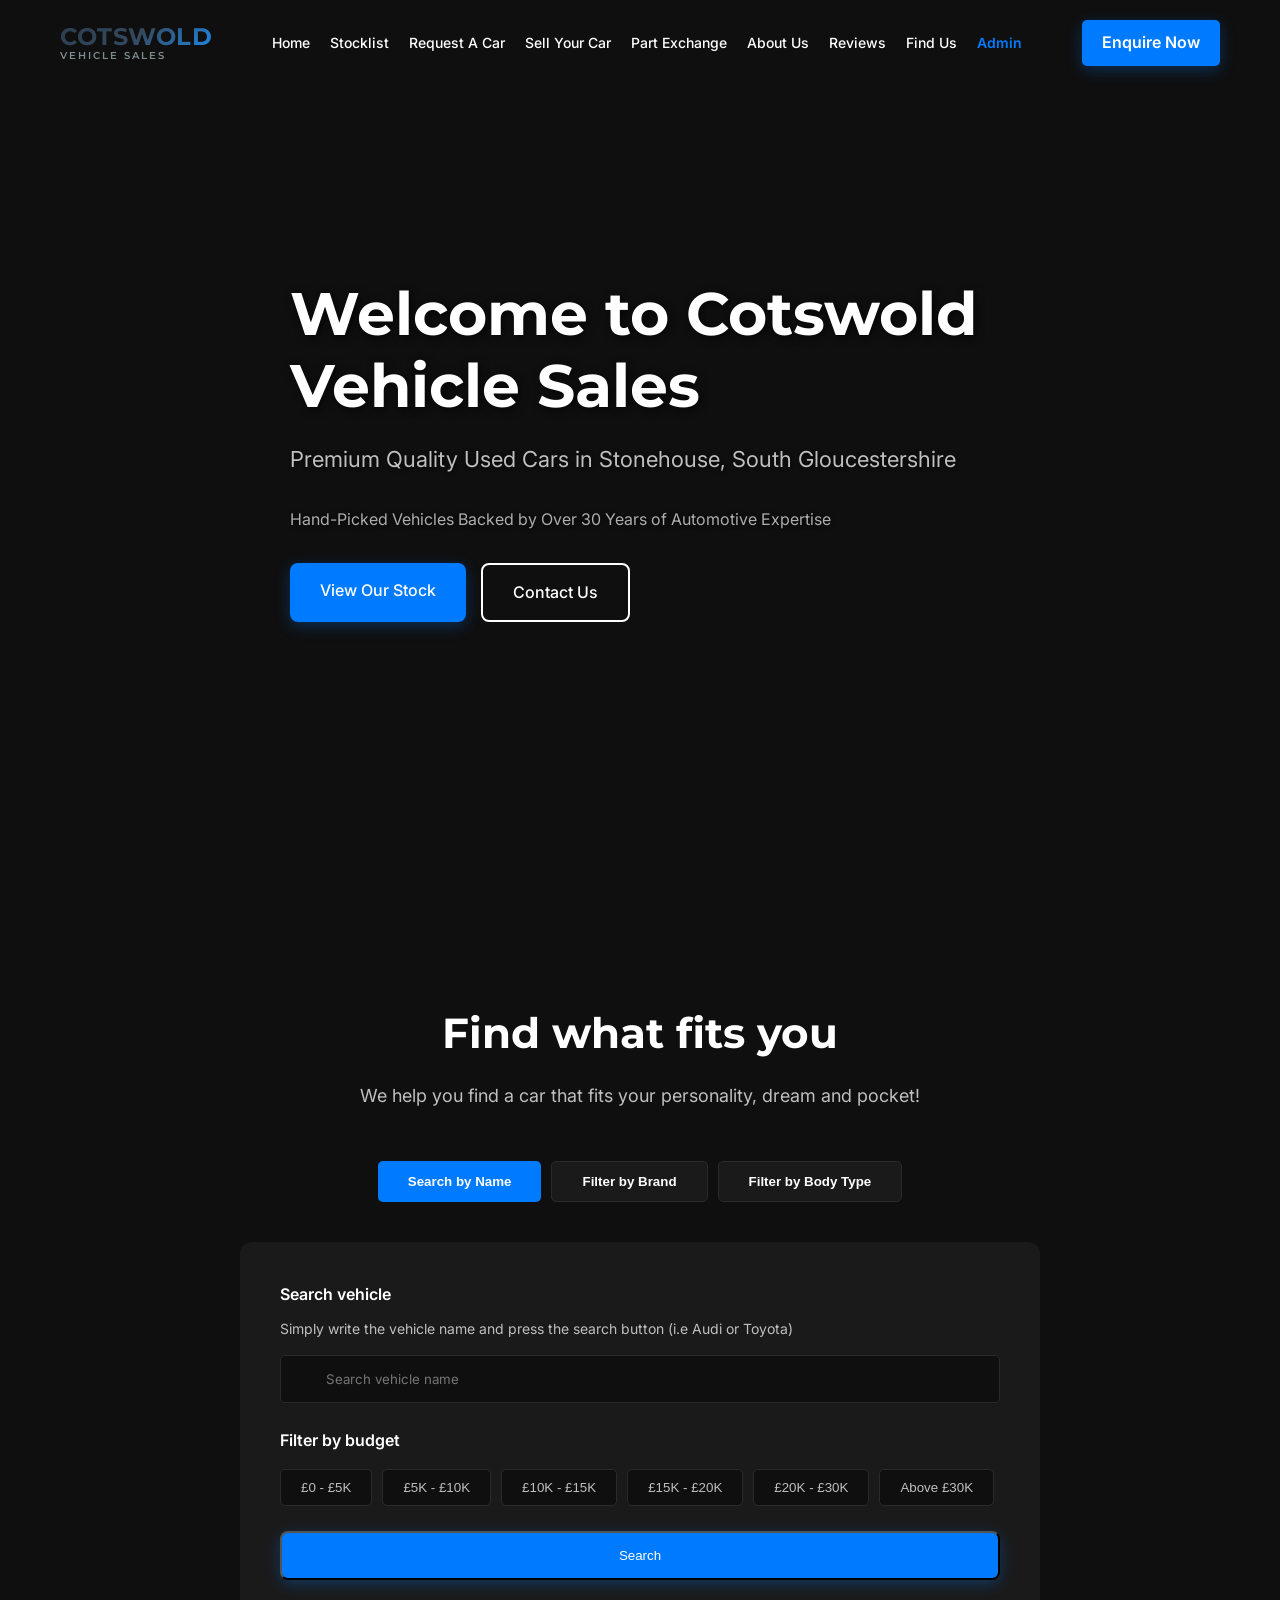
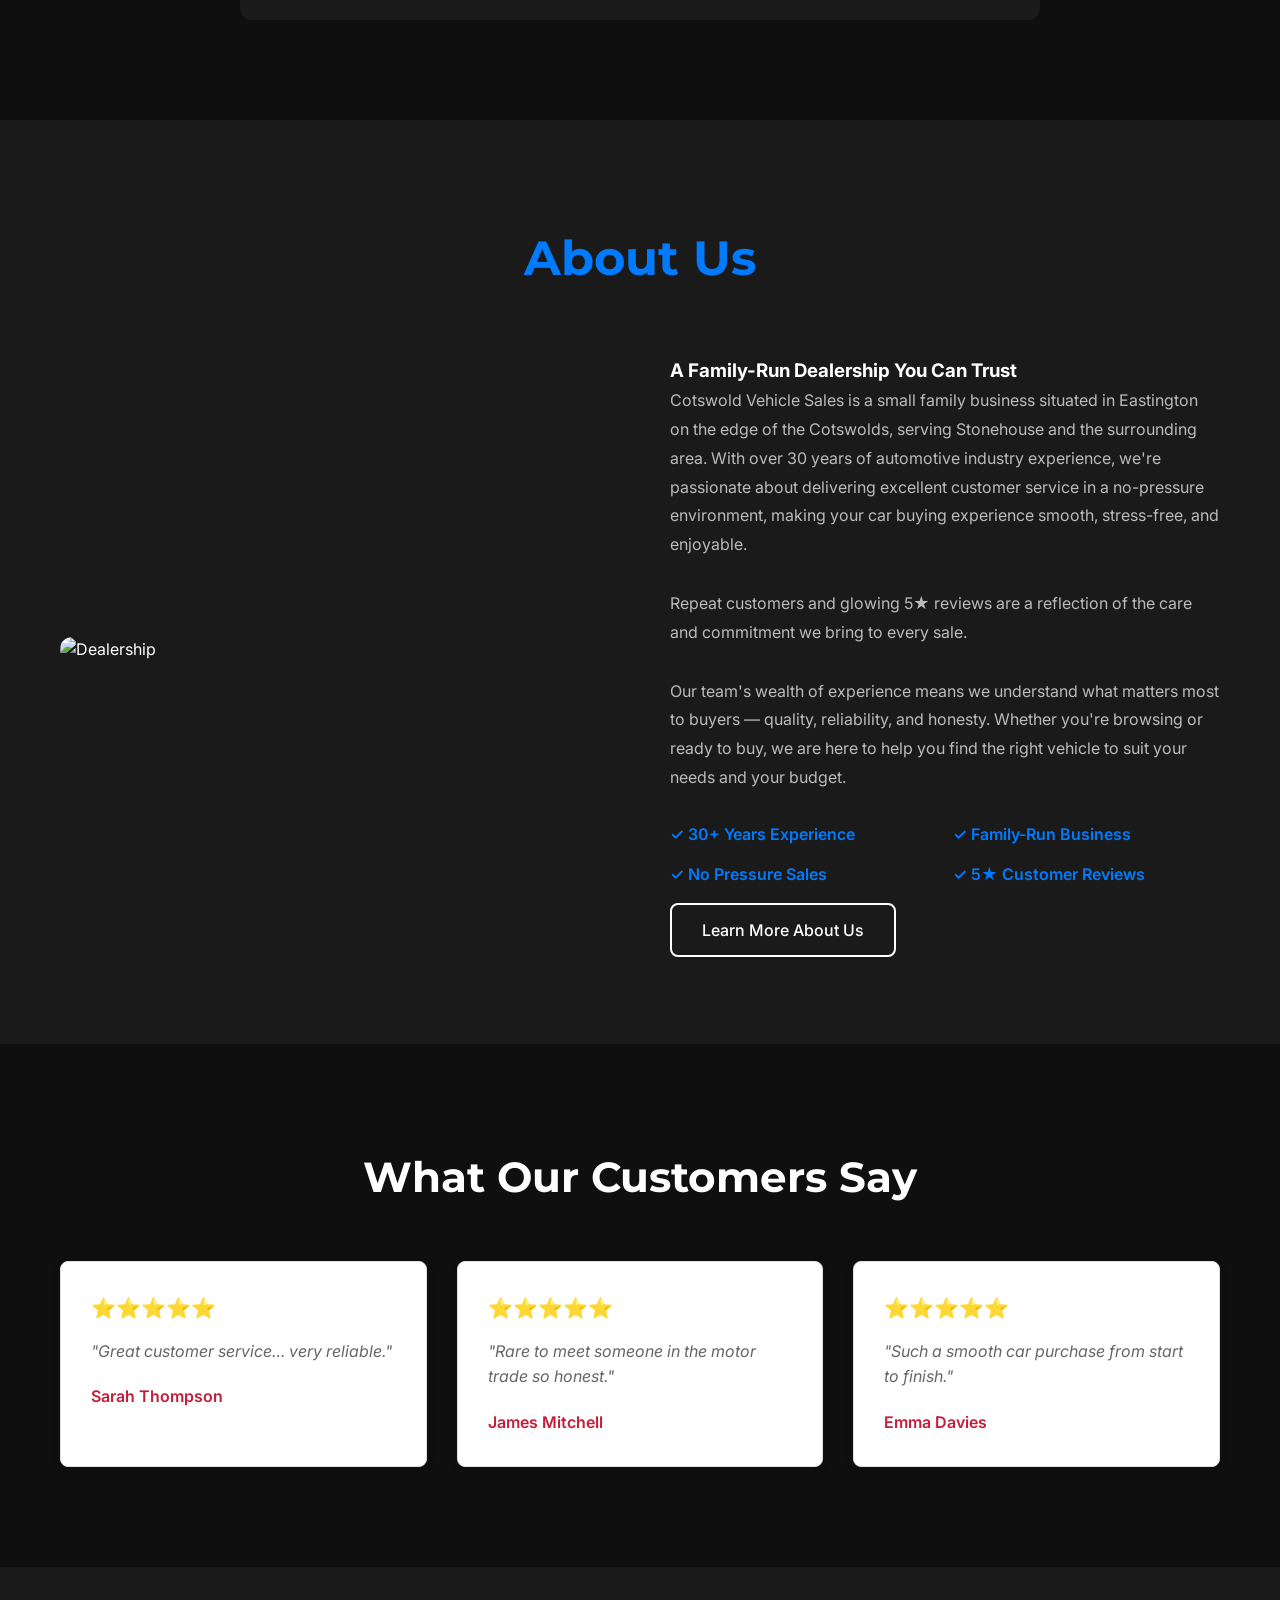
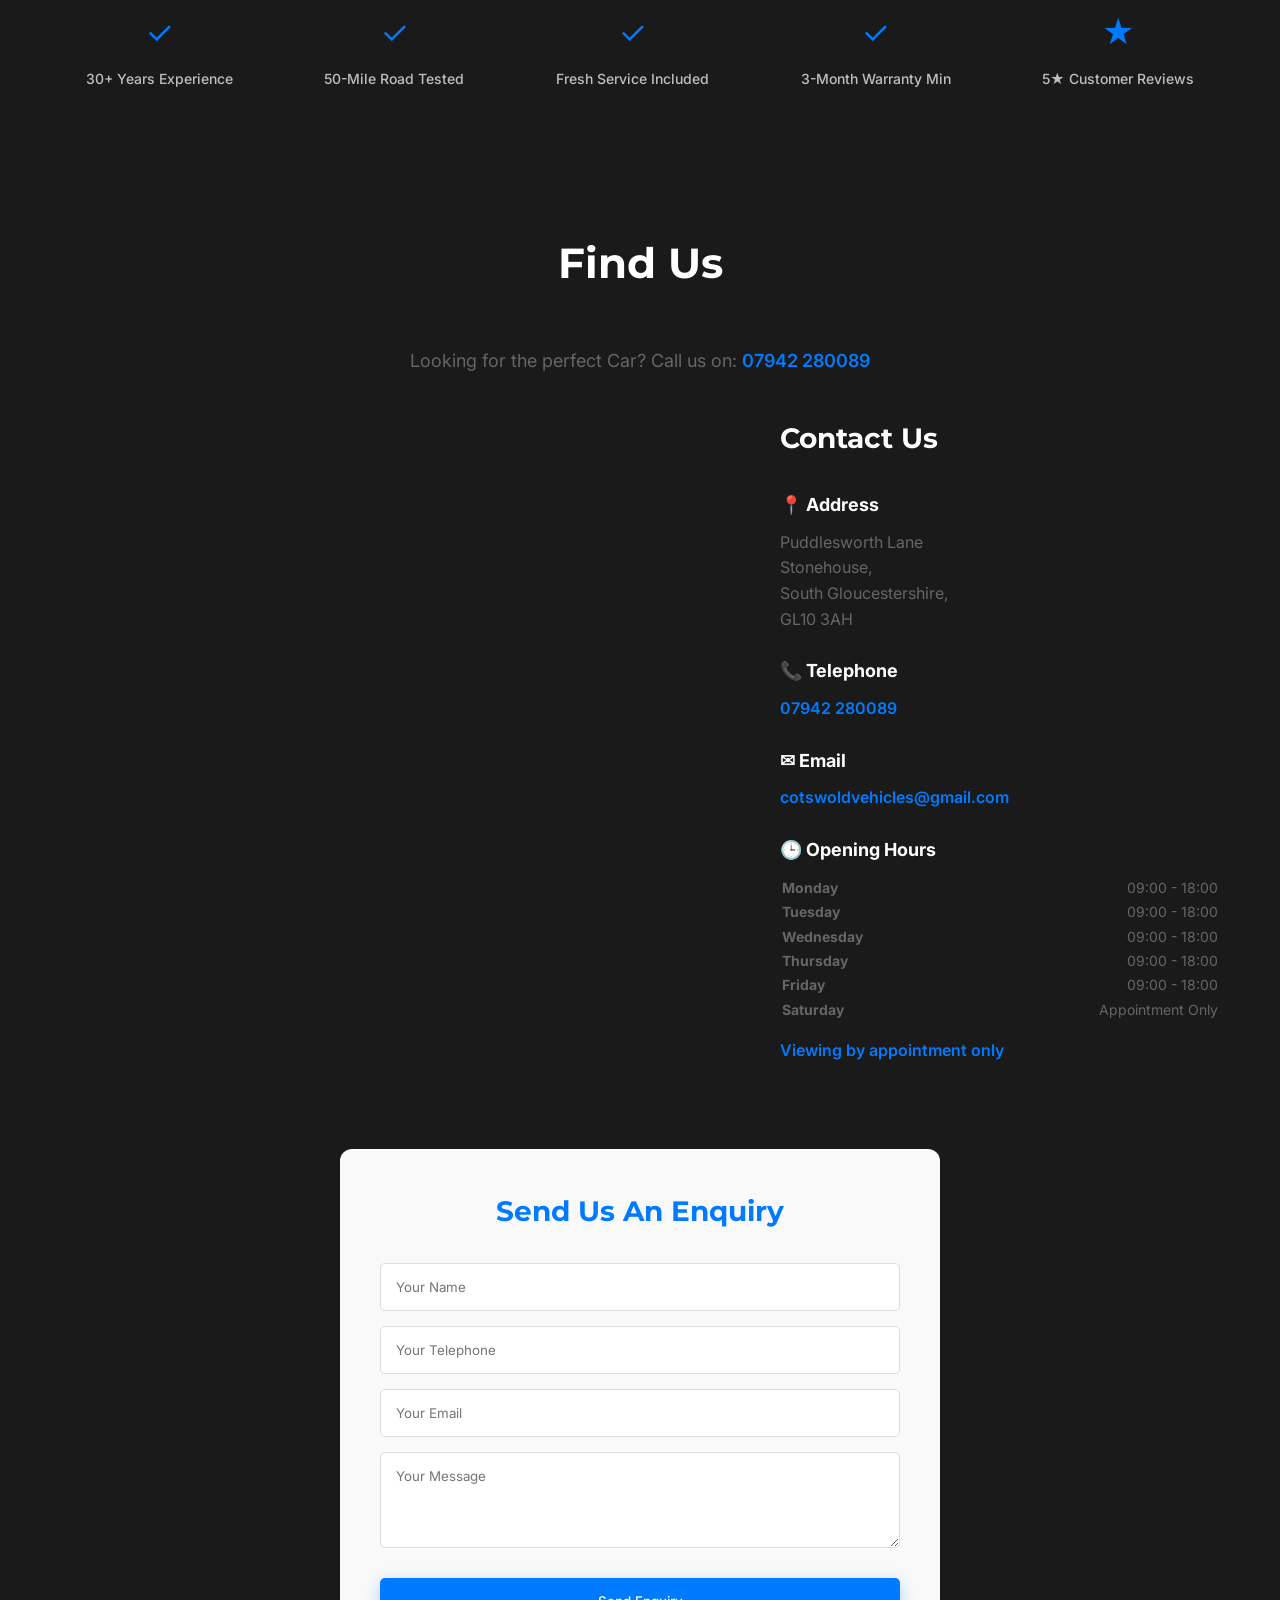
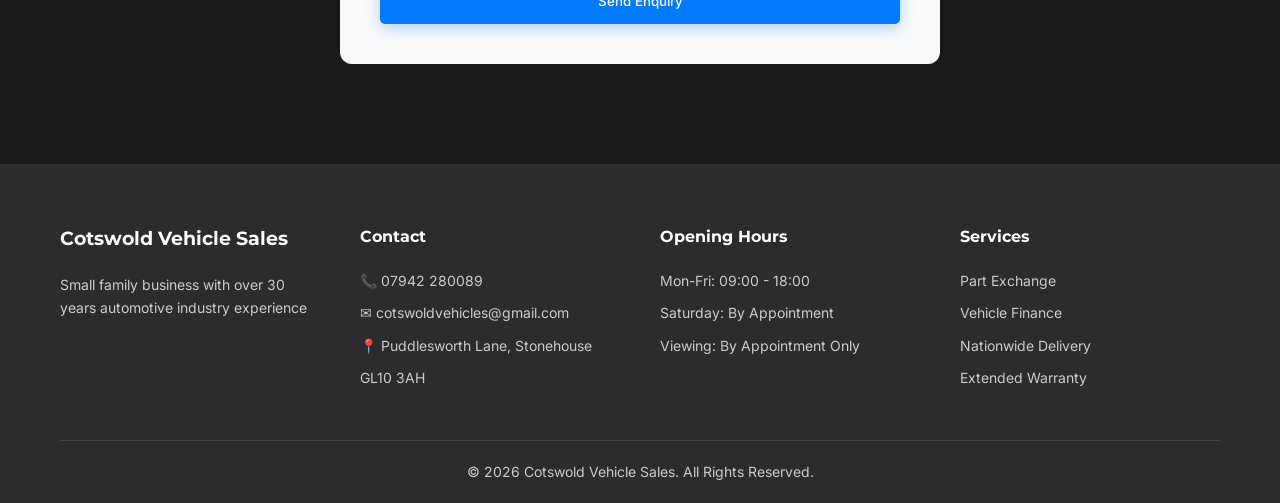
==== commit d5db048f: "add all changes" ====
--- a/index.html
+++ b/index.html
@@ -26,6 +26,7 @@
                     <li><a href="#about">About Us</a></li>
                     <li><a href="#reviews">Reviews</a></li>
                     <li><a href="#find-us">Find Us</a></li>
+                    <li><a href="admin.html" style="color: #007BFF; font-weight: 600;">Admin</a></li>
                 </ul>
                 <a href="contact.html" class="cta-btn">Enquire Now</a>
             </div>
@@ -84,27 +85,27 @@
                 <div id="filter-brand" class="tab-content" style="display: none; max-width: 1000px; margin: 0 auto;">
                     <div style="display: grid; grid-template-columns: repeat(6, 1fr); gap: 20px;">
                         <a href="inventory.html?brand=audi" style="background: #1A1A1A; padding: 30px; border-radius: 12px; text-align: center; transition: all 0.3s; border: 1px solid #2A2A2A; text-decoration: none;">
-                            <div style="font-size: 40px; margin-bottom: 10px;">🅰️</div>
+                            <img src="audi-logo-audi-icon-free-free-vector.jpg" alt="Audi" style="width: 80px; height: 50px; margin-bottom: 10px; object-fit: contain;">
                             <p style="color: #FFFFFF; font-weight: 600;">Audi</p>
                         </a>
                         <a href="inventory.html?brand=bmw" style="background: #1A1A1A; padding: 30px; border-radius: 12px; text-align: center; transition: all 0.3s; border: 1px solid #2A2A2A; text-decoration: none;">
-                            <div style="font-size: 40px; margin-bottom: 10px;">🅱️</div>
+                            <img src="bmw.jpeg" alt="BMW" style="width: 80px; height: 50px; margin-bottom: 10px; object-fit: contain;">
                             <p style="color: #FFFFFF; font-weight: 600;">BMW</p>
                         </a>
                         <a href="inventory.html?brand=mercedes" style="background: #1A1A1A; padding: 30px; border-radius: 12px; text-align: center; transition: all 0.3s; border: 1px solid #2A2A2A; text-decoration: none;">
-                            <div style="font-size: 40px; margin-bottom: 10px;">Ⓜ️</div>
+                            <img src="Mercedes-Benz.jpeg" alt="Mercedes" style="width: 80px; height: 50px; margin-bottom: 10px; object-fit: contain;">
                             <p style="color: #FFFFFF; font-weight: 600;">Mercedes</p>
                         </a>
                         <a href="inventory.html?brand=toyota" style="background: #1A1A1A; padding: 30px; border-radius: 12px; text-align: center; transition: all 0.3s; border: 1px solid #2A2A2A; text-decoration: none;">
-                            <div style="font-size: 40px; margin-bottom: 10px;">🚗</div>
+                            <img src="Toyota.png" alt="Toyota" style="width: 80px; height: 50px; margin-bottom: 10px; object-fit: contain;">
                             <p style="color: #FFFFFF; font-weight: 600;">Toyota</p>
                         </a>
                         <a href="inventory.html?brand=honda" style="background: #1A1A1A; padding: 30px; border-radius: 12px; text-align: center; transition: all 0.3s; border: 1px solid #2A2A2A; text-decoration: none;">
-                            <div style="font-size: 40px; margin-bottom: 10px;">🏎️</div>
+                            <img src="Honda.jpg" alt="Honda" style="width: 80px; height: 50px; margin-bottom: 10px; object-fit: contain;">
                             <p style="color: #FFFFFF; font-weight: 600;">Honda</p>
                         </a>
                         <a href="inventory.html?brand=volkswagen" style="background: #1A1A1A; padding: 30px; border-radius: 12px; text-align: center; transition: all 0.3s; border: 1px solid #2A2A2A; text-decoration: none;">
-                            <div style="font-size: 40px; margin-bottom: 10px;">🚙</div>
+                            <img src="Volkswagen.jpeg" alt="Volkswagen" style="width: 80px; height: 50px; margin-bottom: 10px; object-fit: contain;">
                             <p style="color: #FFFFFF; font-weight: 600;">Volkswagen</p>
                         </a>
                     </div>
@@ -113,27 +114,27 @@
                 <div id="filter-body" class="tab-content" style="display: none; max-width: 1000px; margin: 0 auto;">
                     <div style="display: grid; grid-template-columns: repeat(6, 1fr); gap: 20px;">
                         <a href="inventory.html?body=suv" style="background: #1A1A1A; padding: 30px; border-radius: 12px; text-align: center; transition: all 0.3s; border: 1px solid #2A2A2A; text-decoration: none;">
-                            <div style="font-size: 40px; margin-bottom: 10px;">🚙</div>
+                            <img src="suv.png" alt="SUV" style="width: 80px; height: 50px; margin-bottom: 10px; object-fit: contain;">
                             <p style="color: #FFFFFF; font-weight: 600;">SUV</p>
                         </a>
                         <a href="inventory.html?body=saloon" style="background: #1A1A1A; padding: 30px; border-radius: 12px; text-align: center; transition: all 0.3s; border: 1px solid #2A2A2A; text-decoration: none;">
-                            <div style="font-size: 40px; margin-bottom: 10px;">🚗</div>
+                            <img src="saloon.png" alt="Saloon" style="width: 80px; height: 50px; margin-bottom: 10px; object-fit: contain;">
                             <p style="color: #FFFFFF; font-weight: 600;">Saloon</p>
                         </a>
                         <a href="inventory.html?body=hatchback" style="background: #1A1A1A; padding: 30px; border-radius: 12px; text-align: center; transition: all 0.3s; border: 1px solid #2A2A2A; text-decoration: none;">
-                            <div style="font-size: 40px; margin-bottom: 10px;">🚘</div>
+                            <img src="hatchback.png" alt="Hatchback" style="width: 80px; height: 50px; margin-bottom: 10px; object-fit: contain;">
                             <p style="color: #FFFFFF; font-weight: 600;">Hatchback</p>
                         </a>
                         <a href="inventory.html?body=pickup" style="background: #1A1A1A; padding: 30px; border-radius: 12px; text-align: center; transition: all 0.3s; border: 1px solid #2A2A2A; text-decoration: none;">
-                            <div style="font-size: 40px; margin-bottom: 10px;">🛻</div>
+                            <img src="pickup.png" alt="Pickup" style="width: 80px; height: 50px; margin-bottom: 10px; object-fit: contain;">
                             <p style="color: #FFFFFF; font-weight: 600;">Pickup</p>
                         </a>
                         <a href="inventory.html?body=coupe" style="background: #1A1A1A; padding: 30px; border-radius: 12px; text-align: center; transition: all 0.3s; border: 1px solid #2A2A2A; text-decoration: none;">
-                            <div style="font-size: 40px; margin-bottom: 10px;">🏎️</div>
+                            <img src="coupe.png" alt="Coupe" style="width: 80px; height: 50px; margin-bottom: 10px; object-fit: contain;">
                             <p style="color: #FFFFFF; font-weight: 600;">Coupe</p>
                         </a>
                         <a href="inventory.html?body=van" style="background: #1A1A1A; padding: 30px; border-radius: 12px; text-align: center; transition: all 0.3s; border: 1px solid #2A2A2A; text-decoration: none;">
-                            <div style="font-size: 40px; margin-bottom: 10px;">🚐</div>
+                            <img src="van.png" alt="Van" style="width: 80px; height: 50px; margin-bottom: 10px; object-fit: contain;">
                             <p style="color: #FFFFFF; font-weight: 600;">Van</p>
                         </a>
                     </div>
